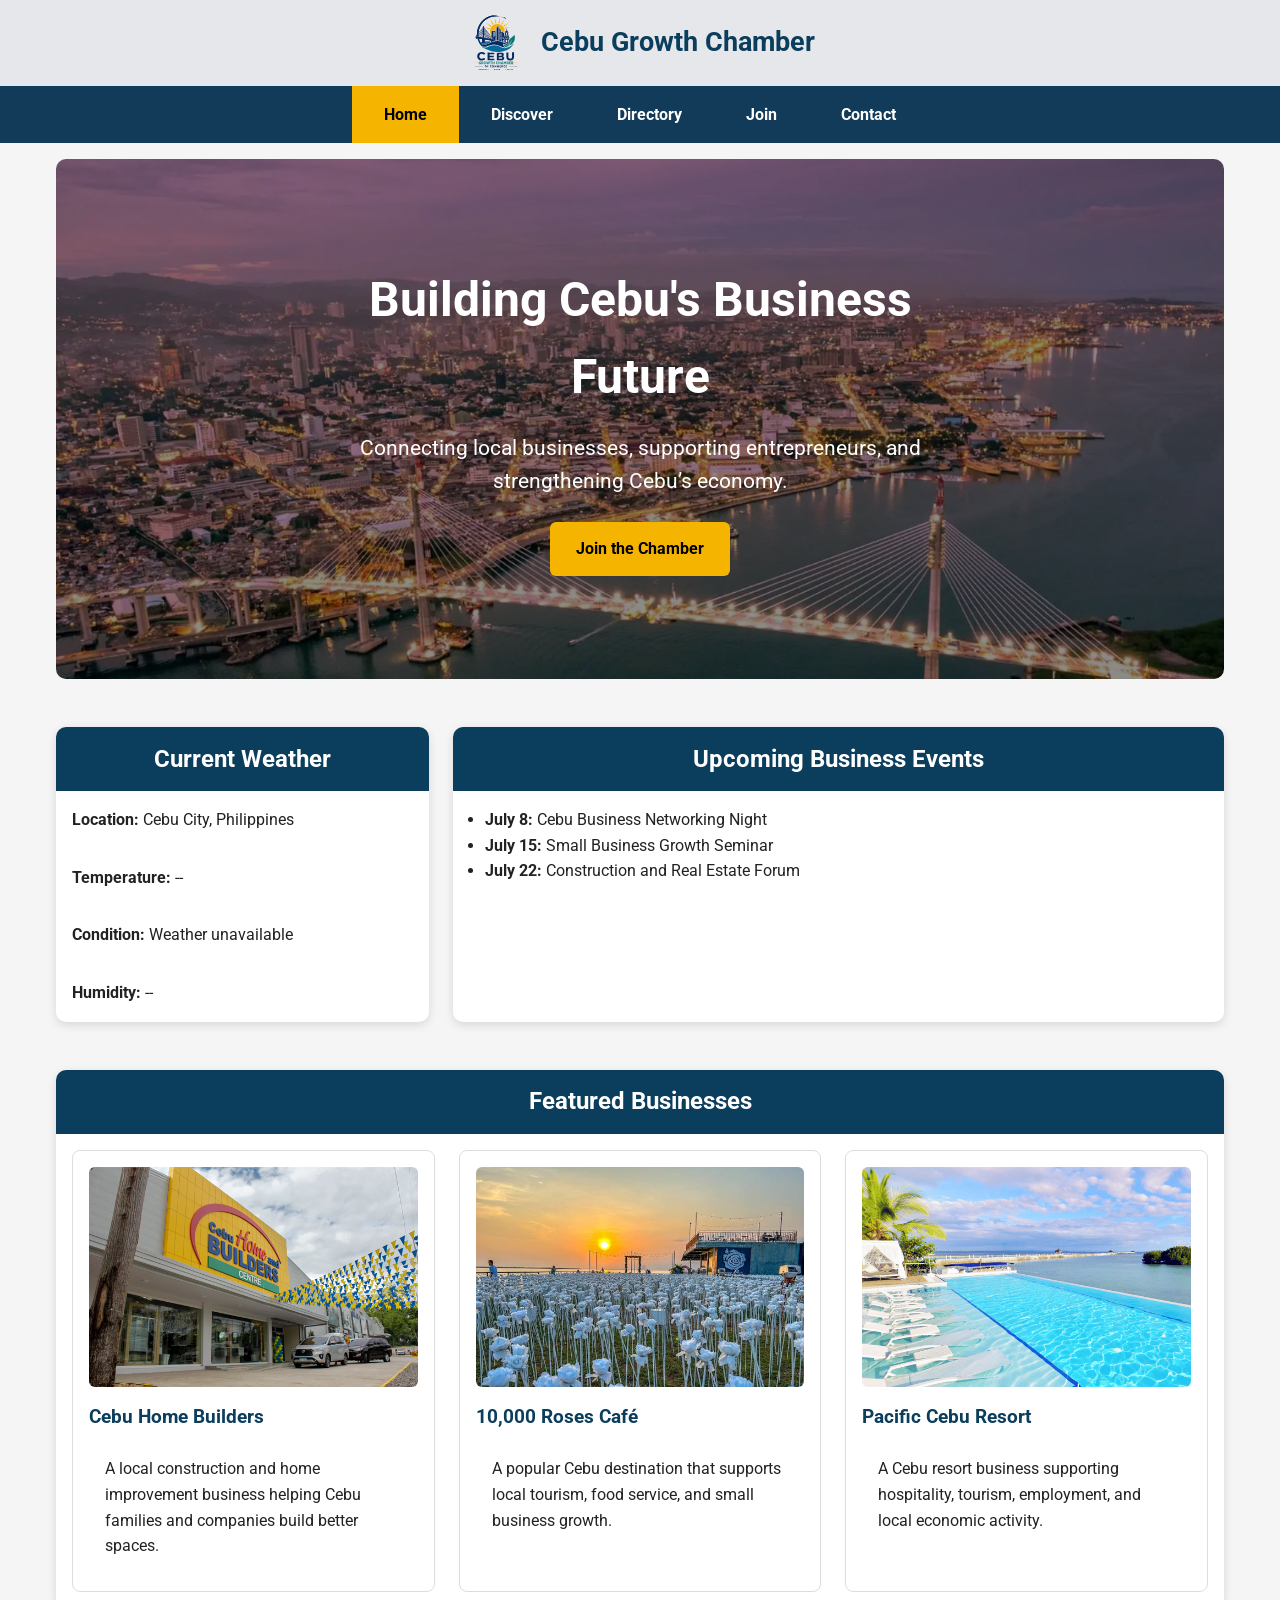
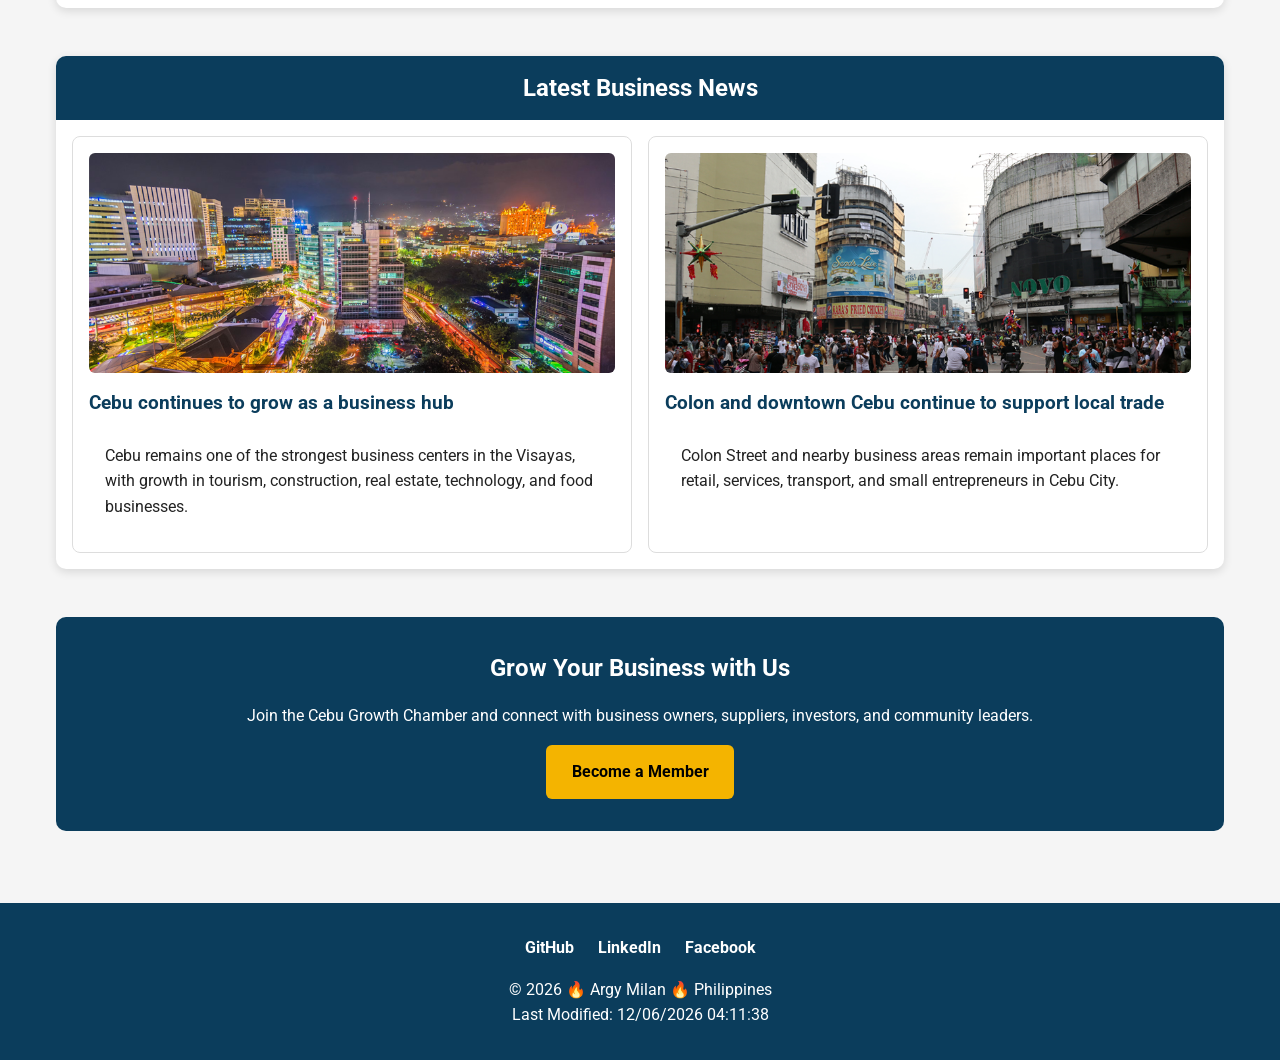
==== index.html @ 987b63bc "home page" ====
<!DOCTYPE html>
<html lang="en">

<head>
    <meta charset="UTF-8">
    <meta name="viewport" content="width=device-width, initial-scale=1.0">
    <meta name="description"
        content="Cebu Growth Chamber of Commerce supports Cebu businesses, tourism, construction, events, and economic growth.">
    <meta name="author" content="Argy Milan">
    <title>Cebu Growth Chamber of Commerce</title>

    <link rel="preconnect" href="https://fonts.googleapis.com">
    <link rel="preconnect" href="https://fonts.gstatic.com" crossorigin>
    <link href="https://fonts.googleapis.com/css2?family=Roboto:wght@400;700&display=swap" rel="stylesheet">

    <link rel="stylesheet" href="styles/small.css">
    <link rel="stylesheet" href="styles/larger.css">

    <script src="scripts/navigation.js" defer></script>
    <script src="scripts/date.js" defer></script>
    <script src="scripts/weather.js" defer></script>
</head>

<body>
    <header>
        <div class="brand">
            <img src="images/logo.svg" alt="Cebu Growth Chamber logo" width="60" height="60">
            <span>Cebu Growth Chamber</span>
        </div>

        <button id="menu" aria-label="Open navigation menu"></button>
    </header>

    <nav id="nav">
        <ul>
            <li><a href="index.html" class="active">Home</a></li>
            <li><a href="discover.html">Discover</a></li>
            <li><a href="directory.html">Directory</a></li>
            <li><a href="join.html">Join</a></li>
            <li><a href="contact.html">Contact</a></li>
        </ul>
    </nav>

    <main>
        <section class="hero">
            <div class="hero-text">
                <h1>Building Cebu's Business Future</h1>
                <p>Connecting local businesses, supporting entrepreneurs, and strengthening Cebu’s economy.</p>
                <a href="join.html" class="button">Join the Chamber</a>
            </div>
        </section>

        <section class="card weather">
            <h2>Current Weather</h2>
            <p><strong>Location:</strong> Cebu City, Philippines</p>
            <p><strong>Temperature:</strong> <span id="temperature">Loading...</span></p>
            <p><strong>Condition:</strong> <span id="condition">Loading...</span></p>
            <p><strong>Humidity:</strong> <span id="humidity">Loading...</span></p>
        </section>

        <section class="card events">
            <h2>Upcoming Business Events</h2>
            <ul>
                <li><strong>July 8:</strong> Cebu Business Networking Night</li>
                <li><strong>July 15:</strong> Small Business Growth Seminar</li>
                <li><strong>July 22:</strong> Construction and Real Estate Forum</li>
            </ul>
        </section>

        <section class="card spotlights">
            <h2>Featured Businesses</h2>

            <div class="spotlight-grid">
                <article>
                    <img src="images/cebu-home-builders.png" alt="Cebu Home Builders construction business" width="600"
                        height="400">
                    <h3>Cebu Home Builders</h3>
                    <p>A local construction and home improvement business helping Cebu families and companies build
                        better spaces.</p>
                </article>

                <article>
                    <img src="images/10000-roses-cafe.png" alt="10000 Roses Cafe in Cebu" width="600" height="400">
                    <h3>10,000 Roses Café</h3>
                    <p>A popular Cebu destination that supports local tourism, food service, and small business growth.
                    </p>
                </article>

                <article>
                    <img src="images/pacific-cebu-resort.png" alt="Pacific Cebu Resort" width="600" height="400">
                    <h3>Pacific Cebu Resort</h3>
                    <p>A Cebu resort business supporting hospitality, tourism, employment, and local economic activity.
                    </p>
                </article>
            </div>
        </section>

        <section class="card news">
            <h2>Latest Business News</h2>

            <div class="news-grid">
                <article>
                    <img src="images/cebu-business-hub.png" alt="Cebu business district and buildings" width="800"
                        height="500">
                    <h3>Cebu continues to grow as a business hub</h3>
                    <p>
                        Cebu remains one of the strongest business centers in the Visayas, with growth in tourism,
                        construction, real estate, technology, and food businesses.
                    </p>
                </article>

                <article>
                    <img src="images/cebu-colon.png" alt="Colon Street Cebu business area" width="800" height="500">
                    <h3>Colon and downtown Cebu continue to support local trade</h3>
                    <p>
                        Colon Street and nearby business areas remain important places for retail, services,
                        transport, and small entrepreneurs in Cebu City.
                    </p>
                </article>
            </div>
        </section>

        <section class="cta">
            <h2>Grow Your Business with Us</h2>
            <p>
                Join the Cebu Growth Chamber and connect with business owners, suppliers, investors,
                and community leaders.
            </p>
            <a href="join.html" class="button">Become a Member</a>
        </section>
    </main>

    <footer>
        <div class="social">
            <a href="https://github.com/" target="_blank" rel="noopener">GitHub</a>
            <a href="https://www.linkedin.com/" target="_blank" rel="noopener">LinkedIn</a>
            <a href="https://www.facebook.com/" target="_blank" rel="noopener">Facebook</a>
        </div>

        <p>&copy; <span id="currentyear"></span> 🔥 Argy Milan 🔥 Philippines</p>
        <p id="lastModified"></p>
    </footer>
</body>

</html>
---- styles/small.css ----
* {
    margin: 0;
    padding: 0;
    box-sizing: border-box;
}

body {
    font-family: "Roboto", sans-serif;
    background: #f5f5f5;
    color: #222;
    line-height: 1.6;
}

img {
    max-width: 100%;
    display: block;
}

a {
    text-decoration: none;
}

header {
    position: relative;
    background: #e5e7eb;
    color: #0b3d5c;
    display: flex;
    justify-content: center;
    align-items: center;
    padding: .8rem 1rem;
}

.brand {
    display: flex;
    align-items: center;
    justify-content: center;
    gap: 1rem;
}

.brand img {
    width: 60px;
    height: 60px;
}

.brand span {
    font-size: 1.7rem;
    font-weight: bold;
    text-align: center;
}

#menu {
    position: absolute;
    right: 1rem;
    top: 50%;
    transform: translateY(-50%);
    font-size: 2rem;
    background: none;
    border: none;
    color: #0b3d5c;
    cursor: pointer;
}

#menu::before {
    content: "☰";
}

#menu.open::before {
    content: "✕";
}

nav {
    display: none;
    background: #123b5a;
}

nav.open {
    display: block;
}

nav ul {
    list-style: none;
}

nav li {
    border-top: 1px solid rgba(255, 255, 255, .15);
}

nav a {
    display: block;
    color: white;
    padding: 1rem;
    text-align: center;
    font-weight: bold;
}

nav a:hover,
nav a.active,
.active {
    background: #f4b400;
    color: black;
}

main {
    max-width: 1200px;
    margin: auto;
    padding: 1rem;
}

section {
    margin-bottom: 1.5rem;
}

.hero {
    background:
        linear-gradient(rgba(0, 0, 0, .45), rgba(0, 0, 0, .45)),
        url("../images/cebu-skyline.png");
    background-size: cover;
    background-position: center;
    min-height: 420px;
    display: flex;
    align-items: center;
    justify-content: center;
    border-radius: 10px;
    color: white;
    text-align: center;
}

.hero-text {
    max-width: 650px;
    padding: 1rem;
}

.hero h1 {
    font-size: 2.4rem;
    margin-bottom: 1rem;
}

.hero p {
    font-size: 1.2rem;
    margin-bottom: 1.5rem;
}

.button {
    display: inline-block;
    background: #f4b400;
    color: black;
    padding: .9rem 1.6rem;
    border-radius: 6px;
    font-weight: bold;
    transition: .3s;
}

.button:hover {
    background: #ffcb32;
}

.card {
    background: white;
    border-radius: 10px;
    overflow: hidden;
    box-shadow: 0 3px 10px rgba(0, 0, 0, .12);
}

.card h2 {
    background: #0b3d5c;
    color: white;
    padding: .8rem;
    text-align: center;
}

.card p,
.card ul,
.card article {
    padding: 1rem;
}

.card ul {
    padding-left: 2rem;
}

.spotlight-grid,
.news-grid {
    display: grid;
    gap: 1rem;
    padding: 1rem;
}

.spotlight-grid article,
.news-grid article {
    border: 1px solid #ddd;
    border-radius: 8px;
    padding: 1rem;
    background: white;
}

.spotlight-grid img,
.news-grid img {
    width: 100%;
    height: 220px;
    object-fit: cover;
    border-radius: 6px;
    margin-bottom: 1rem;
}

.spotlight-grid h3,
.news-grid h3 {
    color: #0b3d5c;
    margin-bottom: .5rem;
}

.cta {
    background: #0b3d5c;
    color: white;
    text-align: center;
    padding: 2rem;
    border-radius: 10px;
}

.cta h2 {
    margin-bottom: 1rem;
}

.cta p {
    margin-bottom: 1rem;
}

footer {
    background: #0b3d5c;
    color: white;
    text-align: center;
    padding: 2rem 1rem;
}

.social {
    display: flex;
    justify-content: center;
    gap: 1.5rem;
    margin-bottom: 1rem;
    flex-wrap: wrap;
}

.social a {
    color: white;
    font-weight: bold;
}

.social a:hover {
    color: #f4b400;
}
---- styles/larger.css ----
@media only screen and (min-width: 768px) {

    #menu {
        display: none;
    }

    nav {
        display: block;
        background: #123b5a;
    }

    nav ul {
        display: flex;
        justify-content: center;
        align-items: center;
    }

    nav li {
        border: none;
    }

    nav a {
        padding: 1rem 2rem;
        transition: background .25s ease;
    }

    nav a:hover,
    nav a.active,
    .active {
        background: #f4b400;
        color: #000;
    }

    main {
        display: grid;
        grid-template-columns: repeat(12, 1fr);
        gap: 1.5rem;
    }

    .hero {
        grid-column: 1 / 13;
        min-height: 520px;
    }

    .hero h1 {
        font-size: 3rem;
    }

    .hero p {
        font-size: 1.3rem;
    }

    .weather {
        grid-column: 1 / 5;
    }

    .events {
        grid-column: 5 / 13;
    }

    .spotlights {
        grid-column: 1 / 13;
    }

    .spotlight-grid {
        grid-template-columns: repeat(3, 1fr);
        gap: 1.5rem;
    }

    .spotlight-grid article,
    .news-grid article {
        transition: transform .3s, box-shadow .3s;
    }

    .spotlight-grid article:hover,
    .news-grid article:hover {
        transform: translateY(-5px);
        box-shadow: 0 10px 18px rgba(0, 0, 0, .15);
    }

    .news {
        grid-column: 1 / 13;
    }

    .news-grid {
        grid-template-columns: repeat(2, 1fr);
    }

    .cta {
        grid-column: 1 / 13;
    }

    footer {
        margin-top: 2rem;
    }
}
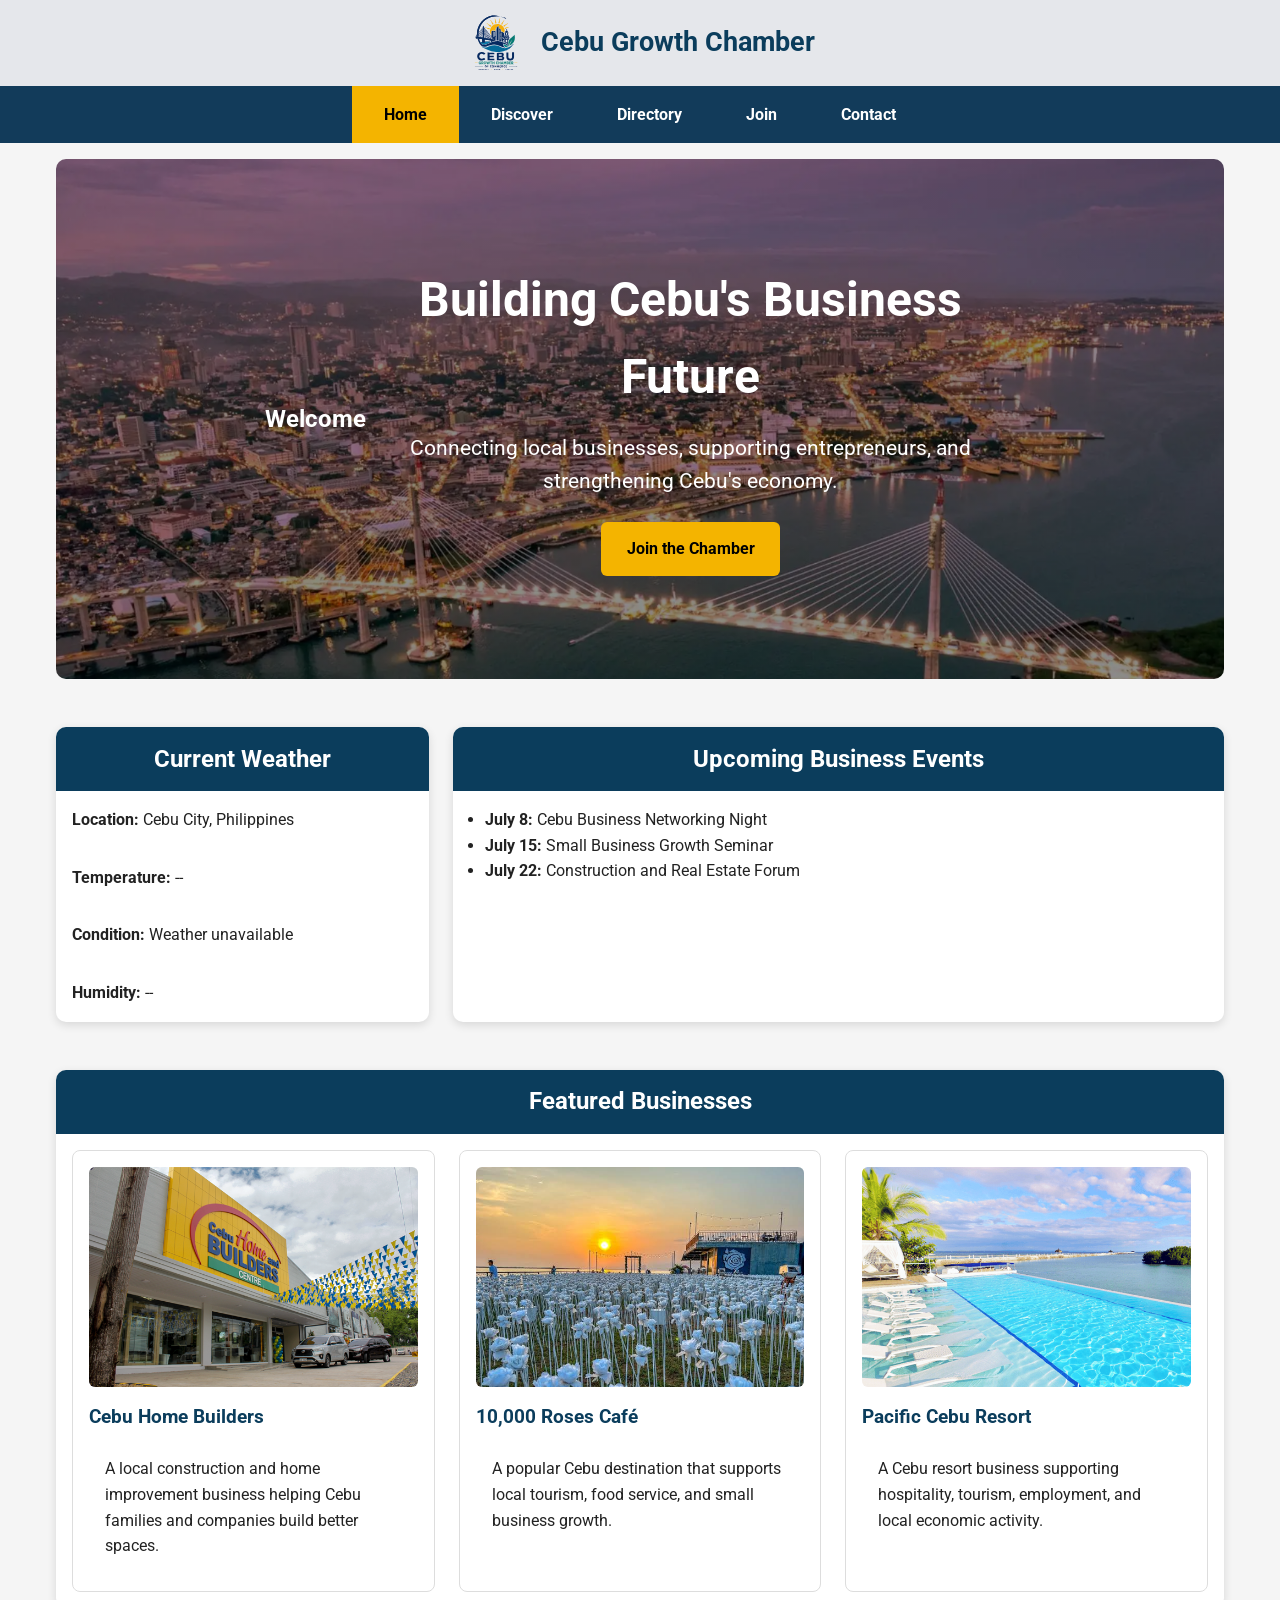
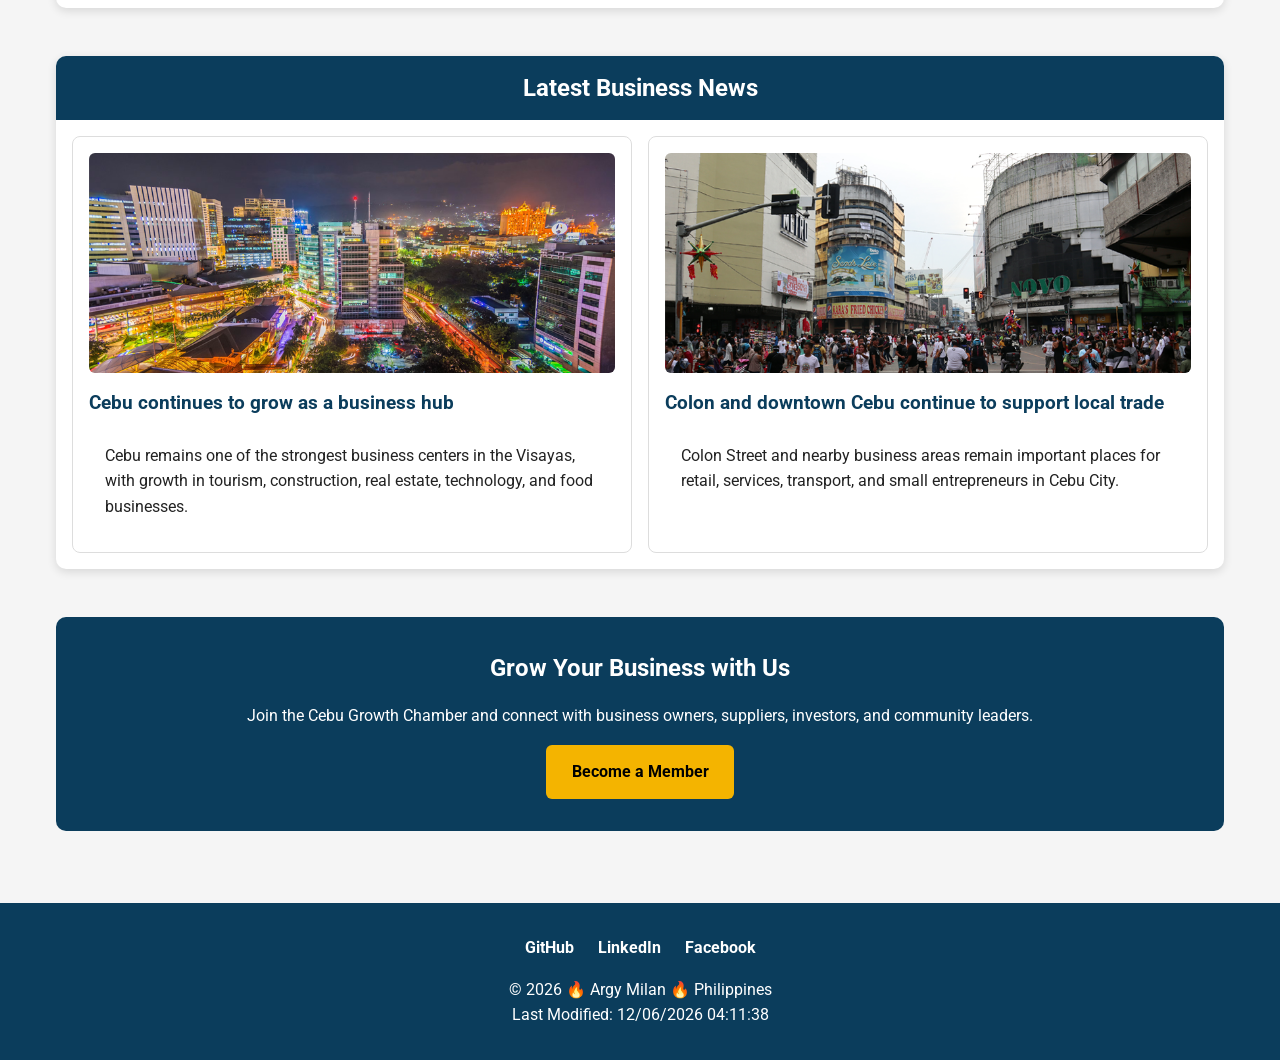
==== commit 9853a3d9: "Updated home page" ====
--- a/index.html
+++ b/index.html
@@ -43,11 +43,22 @@
 
     <main>
         <section class="hero">
+
+            <h2 class="visually-hidden">Welcome</h2>
+
             <div class="hero-text">
                 <h1>Building Cebu's Business Future</h1>
-                <p>Connecting local businesses, supporting entrepreneurs, and strengthening Cebu’s economy.</p>
-                <a href="join.html" class="button">Join the Chamber</a>
+
+                <p>
+                    Connecting local businesses, supporting entrepreneurs,
+                    and strengthening Cebu's economy.
+                </p>
+
+                <a href="join.html" class="button">
+                    Join the Chamber
+                </a>
             </div>
+
         </section>
 
         <section class="card weather">
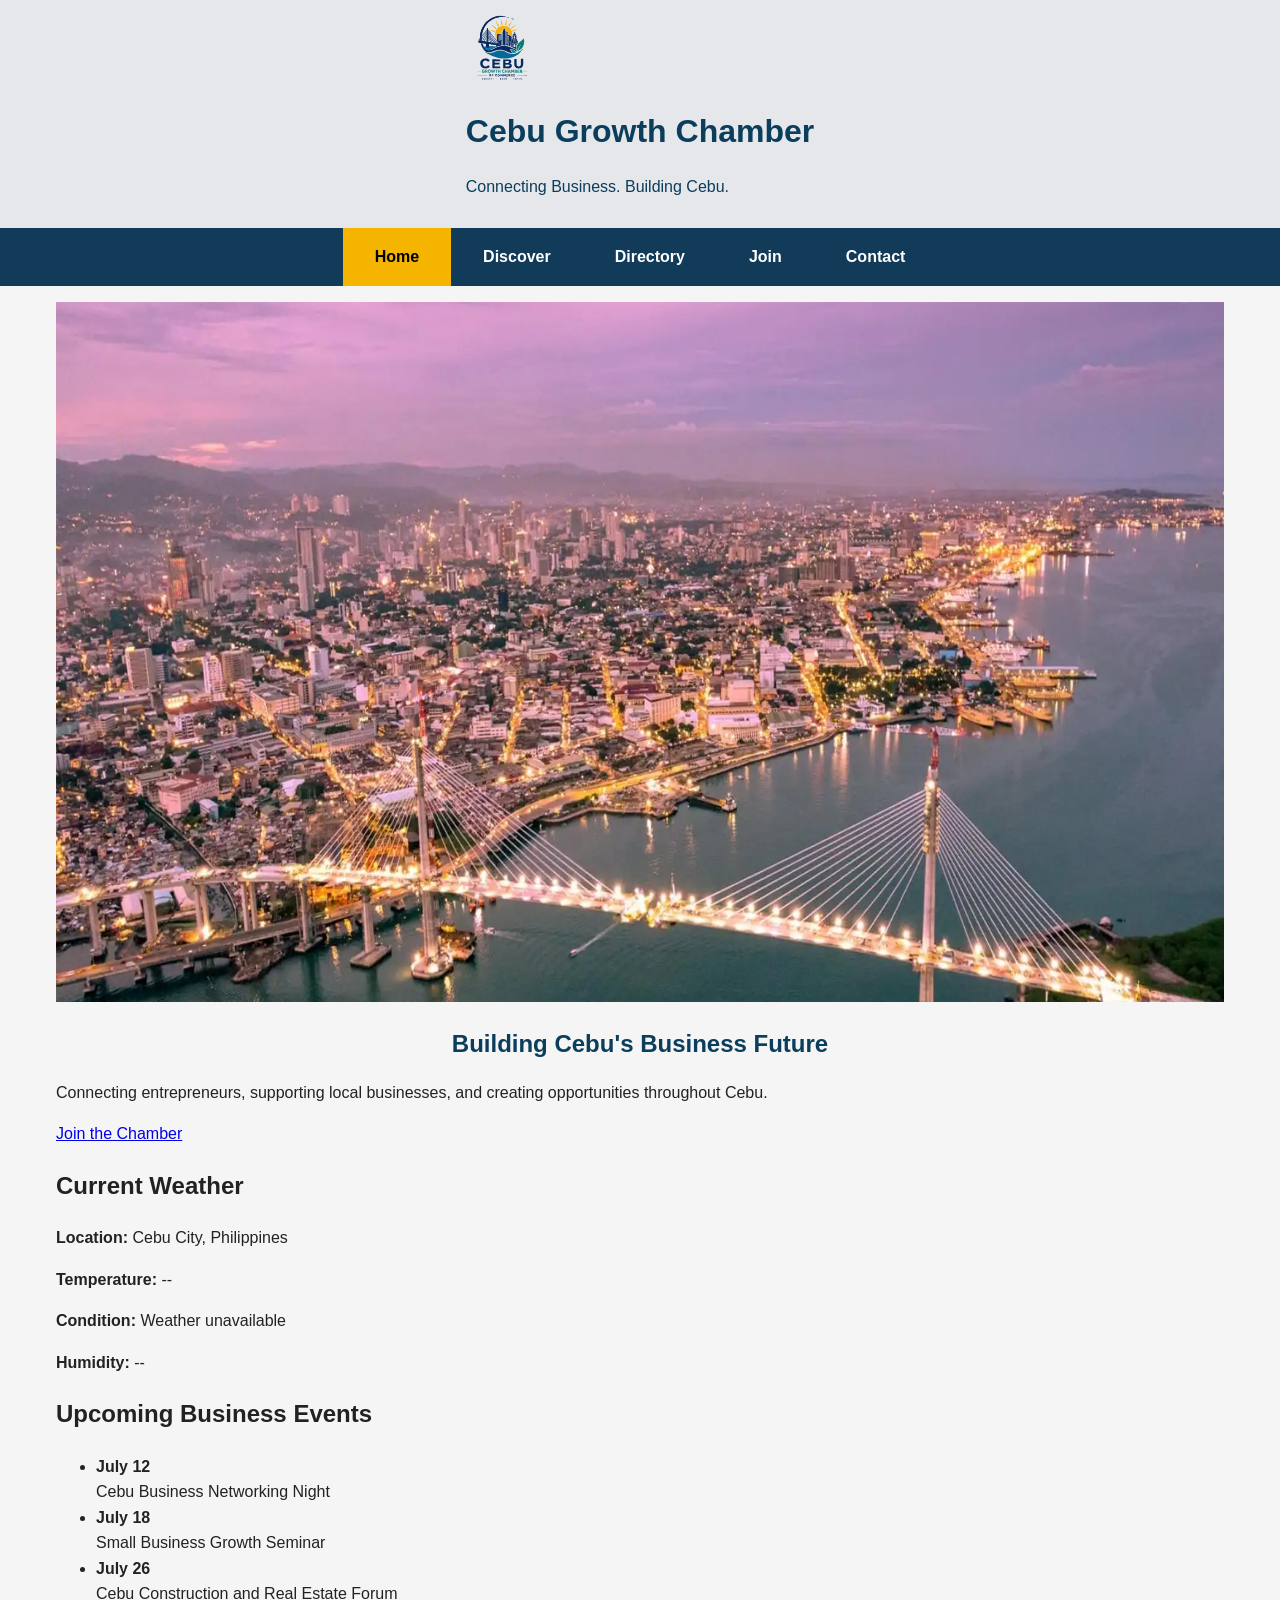
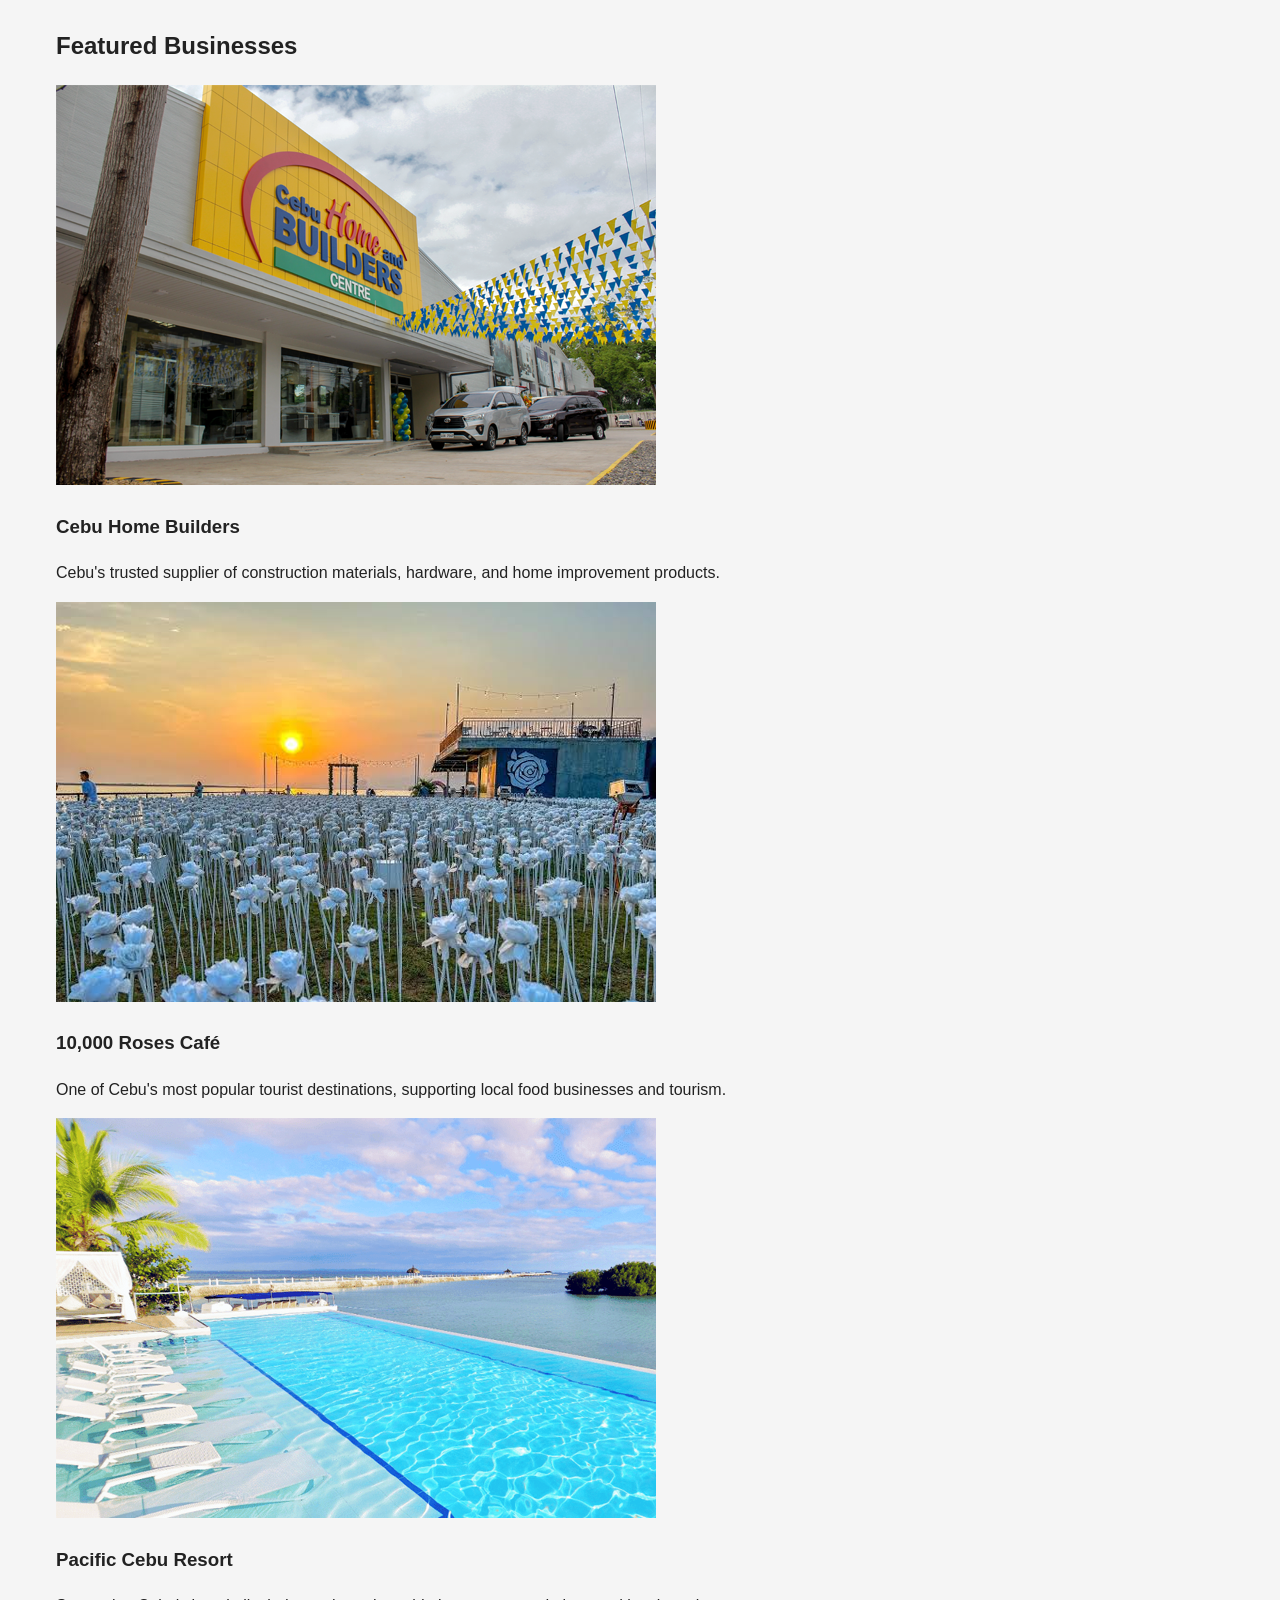
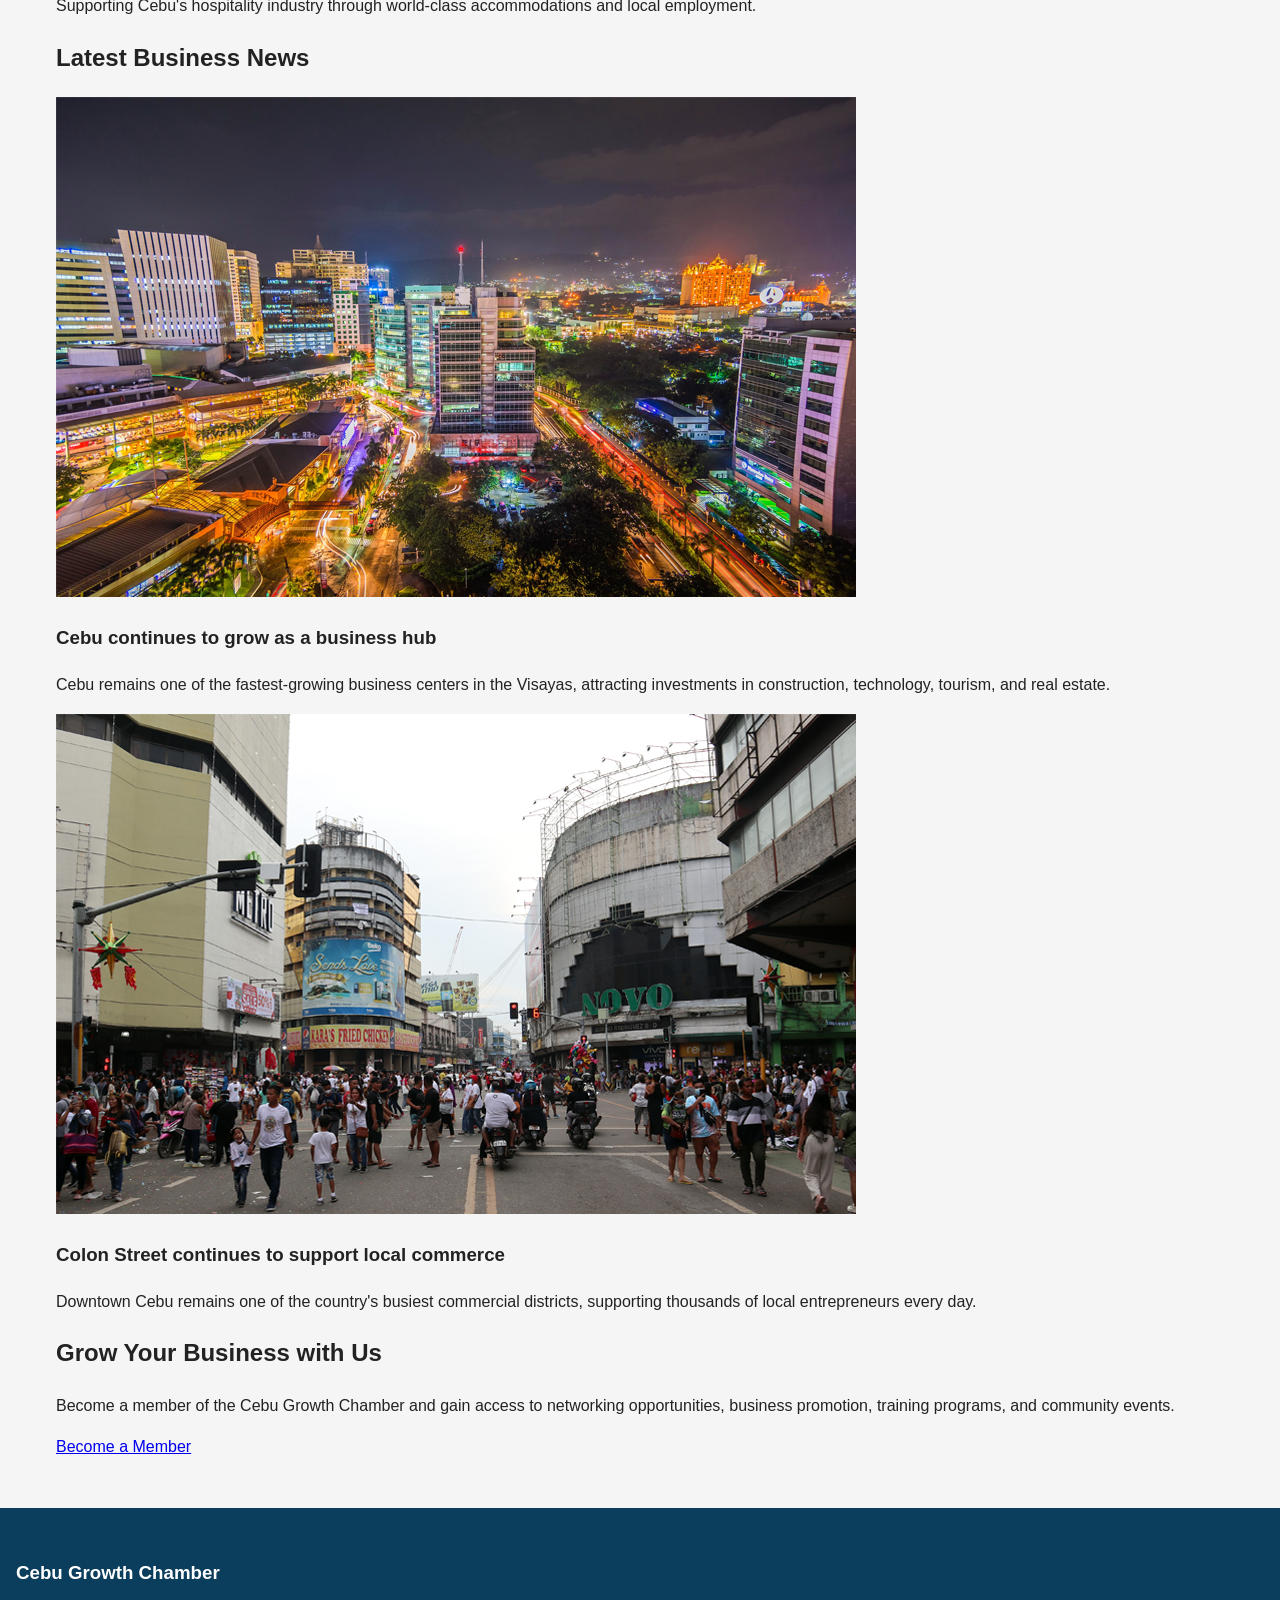
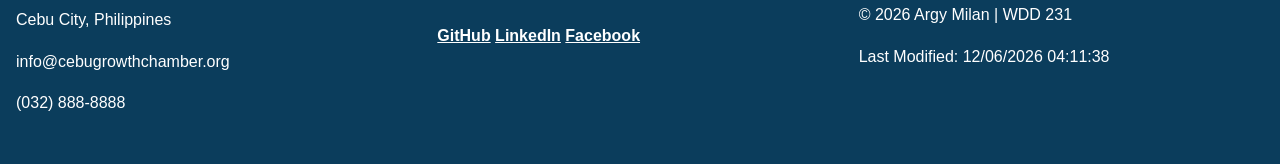
==== commit 5f20792a: "directory" ====
--- a/index.html
+++ b/index.html
@@ -4,153 +4,301 @@
 <head>
     <meta charset="UTF-8">
     <meta name="viewport" content="width=device-width, initial-scale=1.0">
+
+    <title>Cebu Growth Chamber | Home</title>
+
     <meta name="description"
-        content="Cebu Growth Chamber of Commerce supports Cebu businesses, tourism, construction, events, and economic growth.">
+        content="Official website of the Cebu Growth Chamber of Commerce promoting local businesses, tourism, investment, and entrepreneurship in Cebu City.">
+
     <meta name="author" content="Argy Milan">
-    <title>Cebu Growth Chamber of Commerce</title>
-
+
+    <link rel="icon" href="favicon.ico">
+
+    <!-- Facebook Open Graph -->
+    <meta property="og:title" content="Cebu Growth Chamber">
+    <meta property="og:description"
+        content="Connecting Cebu businesses, entrepreneurs, investors, and the local community.">
+    <meta property="og:image" content="https://rgmilan.github.io/wdd231/chamber/images/logo.svg">
+    <meta property="og:url" content="https://rgmilan.github.io/wdd231/chamber/">
+
+    <!-- Google Font -->
     <link rel="preconnect" href="https://fonts.googleapis.com">
     <link rel="preconnect" href="https://fonts.gstatic.com" crossorigin>
-    <link href="https://fonts.googleapis.com/css2?family=Roboto:wght@400;700&display=swap" rel="stylesheet">
-
+
+    <link href="https://fonts.googleapis.com/css2?family=Roboto:wght@300;400;500;700&display=swap" rel="stylesheet">
+
+    <link rel="stylesheet" href="styles/normalize.css">
     <link rel="stylesheet" href="styles/small.css">
     <link rel="stylesheet" href="styles/larger.css">
 
     <script src="scripts/navigation.js" defer></script>
-    <script src="scripts/date.js" defer></script>
     <script src="scripts/weather.js" defer></script>
+    <script src="scripts/dates.js" defer></script>
 </head>
 
 <body>
+
     <header>
-        <div class="brand">
-            <img src="images/logo.svg" alt="Cebu Growth Chamber logo" width="60" height="60">
-            <span>Cebu Growth Chamber</span>
+
+        <div class="logo-area">
+
+            <img src="images/logo.svg" alt="Cebu Growth Chamber Logo" width="70" height="70">
+
+            <div>
+
+                <h1>Cebu Growth Chamber</h1>
+
+                <p>Connecting Business. Building Cebu.</p>
+
+            </div>
+
         </div>
 
-        <button id="menu" aria-label="Open navigation menu"></button>
+        <button id="menu" aria-label="Navigation Menu"></button>
+
     </header>
 
-    <nav id="nav">
+    <nav id="navigation">
+
         <ul>
-            <li><a href="index.html" class="active">Home</a></li>
+
+            <li><a class="active" href="index.html">Home</a></li>
+
             <li><a href="discover.html">Discover</a></li>
+
             <li><a href="directory.html">Directory</a></li>
+
             <li><a href="join.html">Join</a></li>
+
             <li><a href="contact.html">Contact</a></li>
+
         </ul>
+
     </nav>
 
     <main>
+
         <section class="hero">
 
-            <h2 class="visually-hidden">Welcome</h2>
-
-            <div class="hero-text">
+            <img src="images/cebu-skyline.png" alt="Cebu City Skyline" width="1600" height="700">
+
+            <div class="hero-overlay">
+
                 <h1>Building Cebu's Business Future</h1>
 
                 <p>
-                    Connecting local businesses, supporting entrepreneurs,
-                    and strengthening Cebu's economy.
+                    Connecting entrepreneurs, supporting local businesses,
+                    and creating opportunities throughout Cebu.
                 </p>
 
-                <a href="join.html" class="button">
+                <a href="join.html" class="cta-button">
                     Join the Chamber
                 </a>
+
             </div>
 
         </section>
 
-        <section class="card weather">
-            <h2>Current Weather</h2>
-            <p><strong>Location:</strong> Cebu City, Philippines</p>
-            <p><strong>Temperature:</strong> <span id="temperature">Loading...</span></p>
-            <p><strong>Condition:</strong> <span id="condition">Loading...</span></p>
-            <p><strong>Humidity:</strong> <span id="humidity">Loading...</span></p>
-        </section>
-
-        <section class="card events">
-            <h2>Upcoming Business Events</h2>
-            <ul>
-                <li><strong>July 8:</strong> Cebu Business Networking Night</li>
-                <li><strong>July 15:</strong> Small Business Growth Seminar</li>
-                <li><strong>July 22:</strong> Construction and Real Estate Forum</li>
-            </ul>
-        </section>
-
-        <section class="card spotlights">
+        <section class="info-grid">
+
+            <section class="card">
+
+                <h2>Current Weather</h2>
+
+                <p><strong>Location:</strong> Cebu City, Philippines</p>
+
+                <p><strong>Temperature:</strong>
+                    <span id="temperature">Loading...</span>
+                </p>
+
+                <p><strong>Condition:</strong>
+                    <span id="condition">Loading...</span>
+                </p>
+
+                <p><strong>Humidity:</strong>
+                    <span id="humidity">Loading...</span>
+                </p>
+
+            </section>
+
+            <section class="card">
+
+                <h2>Upcoming Business Events</h2>
+
+                <ul>
+
+                    <li>
+                        <strong>July 12</strong><br>
+                        Cebu Business Networking Night
+                    </li>
+
+                    <li>
+                        <strong>July 18</strong><br>
+                        Small Business Growth Seminar
+                    </li>
+
+                    <li>
+                        <strong>July 26</strong><br>
+                        Cebu Construction and Real Estate Forum
+                    </li>
+
+                </ul>
+
+            </section>
+
+        </section>
+
+        <section class="spotlights">
+
             <h2>Featured Businesses</h2>
 
-            <div class="spotlight-grid">
+            <div class="business-grid">
+
+                <article class="business-card">
+
+                    <img src="images/cebu-home-builders.png" alt="Cebu Home Builders">
+
+                    <h3>Cebu Home Builders</h3>
+
+                    <p>
+                        Cebu's trusted supplier of construction materials,
+                        hardware, and home improvement products.
+                    </p>
+
+                </article>
+
+                <article class="business-card">
+
+                    <img src="images/10000-roses-cafe.png" alt="10000 Roses Café">
+
+                    <h3>10,000 Roses Café</h3>
+
+                    <p>
+                        One of Cebu's most popular tourist destinations,
+                        supporting local food businesses and tourism.
+                    </p>
+
+                </article>
+
+                <article class="business-card">
+
+                    <img src="images/pacific-cebu-resort.png" alt="Pacific Cebu Resort">
+
+                    <h3>Pacific Cebu Resort</h3>
+
+                    <p>
+                        Supporting Cebu's hospitality industry through
+                        world-class accommodations and local employment.
+                    </p>
+
+                </article>
+
+            </div>
+
+        </section>
+
+        <section class="news">
+
+            <h2>Latest Business News</h2>
+
+            <div class="news-grid">
+
                 <article>
-                    <img src="images/cebu-home-builders.png" alt="Cebu Home Builders construction business" width="600"
-                        height="400">
-                    <h3>Cebu Home Builders</h3>
-                    <p>A local construction and home improvement business helping Cebu families and companies build
-                        better spaces.</p>
+
+                    <img src="images/cebu-business-hub.png" alt="Cebu Business Hub">
+
+                    <h3>Cebu continues to grow as a business hub</h3>
+
+                    <p>
+
+                        Cebu remains one of the fastest-growing business
+                        centers in the Visayas, attracting investments
+                        in construction, technology, tourism, and real estate.
+
+                    </p>
+
                 </article>
 
                 <article>
-                    <img src="images/10000-roses-cafe.png" alt="10000 Roses Cafe in Cebu" width="600" height="400">
-                    <h3>10,000 Roses Café</h3>
-                    <p>A popular Cebu destination that supports local tourism, food service, and small business growth.
-                    </p>
-                </article>
-
-                <article>
-                    <img src="images/pacific-cebu-resort.png" alt="Pacific Cebu Resort" width="600" height="400">
-                    <h3>Pacific Cebu Resort</h3>
-                    <p>A Cebu resort business supporting hospitality, tourism, employment, and local economic activity.
-                    </p>
-                </article>
+
+                    <img src="images/cebu-colon.png" alt="Colon Street Cebu">
+
+                    <h3>Colon Street continues to support local commerce</h3>
+
+                    <p>
+
+                        Downtown Cebu remains one of the country's busiest
+                        commercial districts, supporting thousands of
+                        local entrepreneurs every day.
+
+                    </p>
+
+                </article>
+
             </div>
-        </section>
-
-        <section class="card news">
-            <h2>Latest Business News</h2>
-
-            <div class="news-grid">
-                <article>
-                    <img src="images/cebu-business-hub.png" alt="Cebu business district and buildings" width="800"
-                        height="500">
-                    <h3>Cebu continues to grow as a business hub</h3>
-                    <p>
-                        Cebu remains one of the strongest business centers in the Visayas, with growth in tourism,
-                        construction, real estate, technology, and food businesses.
-                    </p>
-                </article>
-
-                <article>
-                    <img src="images/cebu-colon.png" alt="Colon Street Cebu business area" width="800" height="500">
-                    <h3>Colon and downtown Cebu continue to support local trade</h3>
-                    <p>
-                        Colon Street and nearby business areas remain important places for retail, services,
-                        transport, and small entrepreneurs in Cebu City.
-                    </p>
-                </article>
-            </div>
-        </section>
-
-        <section class="cta">
+
+        </section>
+
+        <section class="join-banner">
+
             <h2>Grow Your Business with Us</h2>
+
             <p>
-                Join the Cebu Growth Chamber and connect with business owners, suppliers, investors,
-                and community leaders.
+
+                Become a member of the Cebu Growth Chamber and gain access
+                to networking opportunities, business promotion,
+                training programs, and community events.
+
             </p>
-            <a href="join.html" class="button">Become a Member</a>
-        </section>
+
+            <a href="join.html" class="cta-button">
+
+                Become a Member
+
+            </a>
+
+        </section>
+
     </main>
 
     <footer>
-        <div class="social">
-            <a href="https://github.com/" target="_blank" rel="noopener">GitHub</a>
-            <a href="https://www.linkedin.com/" target="_blank" rel="noopener">LinkedIn</a>
-            <a href="https://www.facebook.com/" target="_blank" rel="noopener">Facebook</a>
-        </div>
-
-        <p>&copy; <span id="currentyear"></span> 🔥 Argy Milan 🔥 Philippines</p>
-        <p id="lastModified"></p>
+
+        <section>
+
+            <h3>Cebu Growth Chamber</h3>
+
+            <p>Cebu City, Philippines</p>
+
+            <p>info@cebugrowthchamber.org</p>
+
+            <p>(032) 888-8888</p>
+
+        </section>
+
+        <section class="socials">
+
+            <a href="https://github.com/rgmilan" target="_blank">GitHub</a>
+
+            <a href="https://linkedin.com" target="_blank">LinkedIn</a>
+
+            <a href="https://facebook.com" target="_blank">Facebook</a>
+
+        </section>
+
+        <section>
+
+            <p>
+                &copy;
+                <span id="currentyear"></span>
+                Argy Milan | WDD 231
+            </p>
+
+            <p id="lastModified"></p>
+
+        </section>
+
     </footer>
+
 </body>
 
 </html>
--- a/styles/small.css
+++ b/styles/small.css
@@ -1,25 +1,10 @@
-* {
-    margin: 0;
-    padding: 0;
-    box-sizing: border-box;
-}
-
 body {
-    font-family: "Roboto", sans-serif;
+    font-family: Arial, sans-serif;
     background: #f5f5f5;
     color: #222;
     line-height: 1.6;
 }
 
-img {
-    max-width: 100%;
-    display: block;
-}
-
-a {
-    text-decoration: none;
-}
-
 header {
     position: relative;
     background: #e5e7eb;
@@ -43,7 +28,7 @@
 }
 
 .brand span {
-    font-size: 1.7rem;
+    font-size: 1.6rem;
     font-weight: bold;
     text-align: center;
 }
@@ -79,6 +64,8 @@
 
 nav ul {
     list-style: none;
+    padding: 0;
+    margin: 0;
 }
 
 nav li {
@@ -91,11 +78,11 @@
     padding: 1rem;
     text-align: center;
     font-weight: bold;
+    text-decoration: none;
 }
 
 nav a:hover,
-nav a.active,
-.active {
+nav a.active {
     background: #f4b400;
     color: black;
 }
@@ -106,122 +93,90 @@
     padding: 1rem;
 }
 
-section {
-    margin-bottom: 1.5rem;
-}
-
-.hero {
-    background:
-        linear-gradient(rgba(0, 0, 0, .45), rgba(0, 0, 0, .45)),
-        url("../images/cebu-skyline.png");
-    background-size: cover;
-    background-position: center;
-    min-height: 420px;
-    display: flex;
-    align-items: center;
-    justify-content: center;
-    border-radius: 10px;
-    color: white;
-    text-align: center;
-}
-
-.hero-text {
-    max-width: 650px;
-    padding: 1rem;
-}
-
-.hero h1 {
-    font-size: 2.4rem;
-    margin-bottom: 1rem;
-}
-
-.hero p {
-    font-size: 1.2rem;
-    margin-bottom: 1.5rem;
-}
-
-.button {
-    display: inline-block;
+h1 {
+    text-align: center;
+    color: #0b3d5c;
+    margin: 1rem 0;
+}
+
+.view-buttons {
+    display: flex;
+    justify-content: center;
+    gap: 1rem;
+    margin: 1rem 0;
+}
+
+.view-buttons button {
+    border: none;
+    background: #0b3d5c;
+    color: white;
+    padding: .8rem 1.2rem;
+    border-radius: 6px;
+    font-weight: bold;
+    cursor: pointer;
+}
+
+.view-buttons button:hover,
+.view-buttons .active-view {
     background: #f4b400;
     color: black;
-    padding: .9rem 1.6rem;
-    border-radius: 6px;
-    font-weight: bold;
-    transition: .3s;
-}
-
-.button:hover {
-    background: #ffcb32;
-}
-
-.card {
+}
+
+.visually-hidden {
+    position: absolute;
+    left: -9999px;
+}
+
+#members.grid {
+    display: grid;
+    grid-template-columns: 1fr;
+    gap: 1rem;
+}
+
+.member-card {
     background: white;
     border-radius: 10px;
-    overflow: hidden;
+    padding: 1rem;
     box-shadow: 0 3px 10px rgba(0, 0, 0, .12);
-}
-
-.card h2 {
-    background: #0b3d5c;
-    color: white;
-    padding: .8rem;
-    text-align: center;
-}
-
-.card p,
-.card ul,
-.card article {
-    padding: 1rem;
-}
-
-.card ul {
-    padding-left: 2rem;
-}
-
-.spotlight-grid,
-.news-grid {
-    display: grid;
-    gap: 1rem;
-    padding: 1rem;
-}
-
-.spotlight-grid article,
-.news-grid article {
-    border: 1px solid #ddd;
+    text-align: center;
+}
+
+.member-card img {
+    width: 100%;
+    max-width: 250px;
+    height: 170px;
+    object-fit: cover;
+    margin: 0 auto 1rem;
     border-radius: 8px;
-    padding: 1rem;
-    background: white;
-}
-
-.spotlight-grid img,
-.news-grid img {
-    width: 100%;
-    height: 220px;
-    object-fit: cover;
-    border-radius: 6px;
-    margin-bottom: 1rem;
-}
-
-.spotlight-grid h3,
-.news-grid h3 {
-    color: #0b3d5c;
-    margin-bottom: .5rem;
-}
-
-.cta {
-    background: #0b3d5c;
-    color: white;
-    text-align: center;
-    padding: 2rem;
-    border-radius: 10px;
-}
-
-.cta h2 {
-    margin-bottom: 1rem;
-}
-
-.cta p {
-    margin-bottom: 1rem;
+}
+
+.member-card h2 {
+    color: #0b3d5c;
+    margin: .5rem 0;
+}
+
+.member-card a {
+    color: #0b3d5c;
+    font-weight: bold;
+}
+
+#members.list {
+    display: flex;
+    flex-direction: column;
+    gap: .5rem;
+}
+
+#members.list .member-card {
+    display: block;
+    text-align: left;
+    border-radius: 0;
+    box-shadow: none;
+    border-bottom: 1px solid #ccc;
+}
+
+#members.list .member-card img,
+#members.list .member-card p:last-child {
+    display: none;
 }
 
 footer {
@@ -229,21 +184,18 @@
     color: white;
     text-align: center;
     padding: 2rem 1rem;
-}
-
-.social {
-    display: flex;
-    justify-content: center;
-    gap: 1.5rem;
-    margin-bottom: 1rem;
+    margin-top: 2rem;
+}
+
+footer a {
+    color: white;
+    font-weight: bold;
+}
+
+.footer-social {
+    display: flex;
+    justify-content: center;
+    gap: 1rem;
+    margin: 1rem 0;
     flex-wrap: wrap;
-}
-
-.social a {
-    color: white;
-    font-weight: bold;
-}
-
-.social a:hover {
-    color: #f4b400;
 }
--- a/styles/larger.css
+++ b/styles/larger.css
@@ -1,12 +1,10 @@
 @media only screen and (min-width: 768px) {
-
     #menu {
         display: none;
     }
 
     nav {
         display: block;
-        background: #123b5a;
     }
 
     nav ul {
@@ -21,76 +19,32 @@
 
     nav a {
         padding: 1rem 2rem;
-        transition: background .25s ease;
     }
 
-    nav a:hover,
-    nav a.active,
-    .active {
-        background: #f4b400;
-        color: #000;
+    #members.grid {
+        grid-template-columns: repeat(3, 1fr);
     }
 
-    main {
+    #members.list .member-card {
         display: grid;
-        grid-template-columns: repeat(12, 1fr);
-        gap: 1.5rem;
-    }
-
-    .hero {
-        grid-column: 1 / 13;
-        min-height: 520px;
-    }
-
-    .hero h1 {
-        font-size: 3rem;
-    }
-
-    .hero p {
-        font-size: 1.3rem;
-    }
-
-    .weather {
-        grid-column: 1 / 5;
-    }
-
-    .events {
-        grid-column: 5 / 13;
-    }
-
-    .spotlights {
-        grid-column: 1 / 13;
-    }
-
-    .spotlight-grid {
-        grid-template-columns: repeat(3, 1fr);
-        gap: 1.5rem;
-    }
-
-    .spotlight-grid article,
-    .news-grid article {
-        transition: transform .3s, box-shadow .3s;
-    }
-
-    .spotlight-grid article:hover,
-    .news-grid article:hover {
-        transform: translateY(-5px);
-        box-shadow: 0 10px 18px rgba(0, 0, 0, .15);
-    }
-
-    .news {
-        grid-column: 1 / 13;
-    }
-
-    .news-grid {
-        grid-template-columns: repeat(2, 1fr);
-    }
-
-    .cta {
-        grid-column: 1 / 13;
+        grid-template-columns: 2fr 2fr 1.5fr 1fr;
+        gap: 1rem;
+        align-items: center;
     }
 
     footer {
-        margin-top: 2rem;
+        display: grid;
+        grid-template-columns: repeat(3, 1fr);
+        gap: 1rem;
+        text-align: left;
+        align-items: center;
+    }
+
+    .footer-social {
+        justify-content: center;
+    }
+
+    .footer-dev {
+        text-align: right;
     }
 }
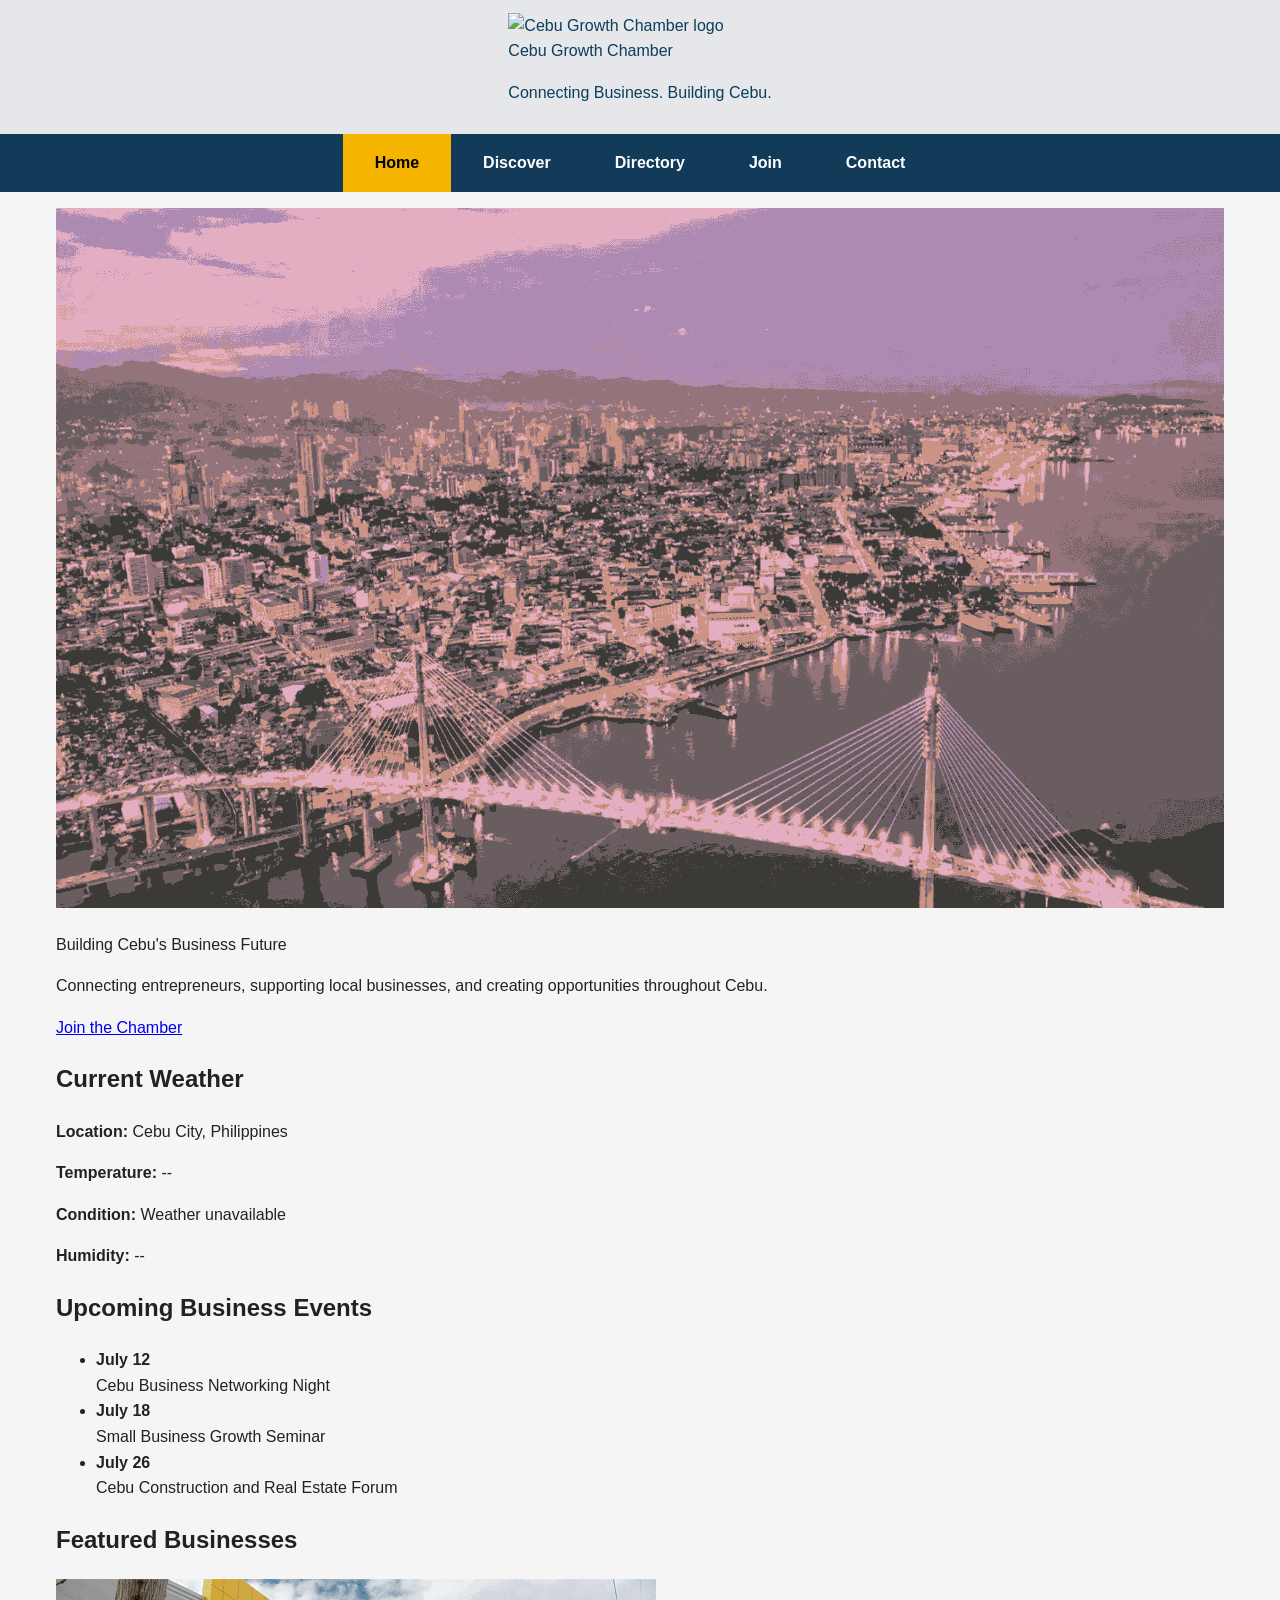
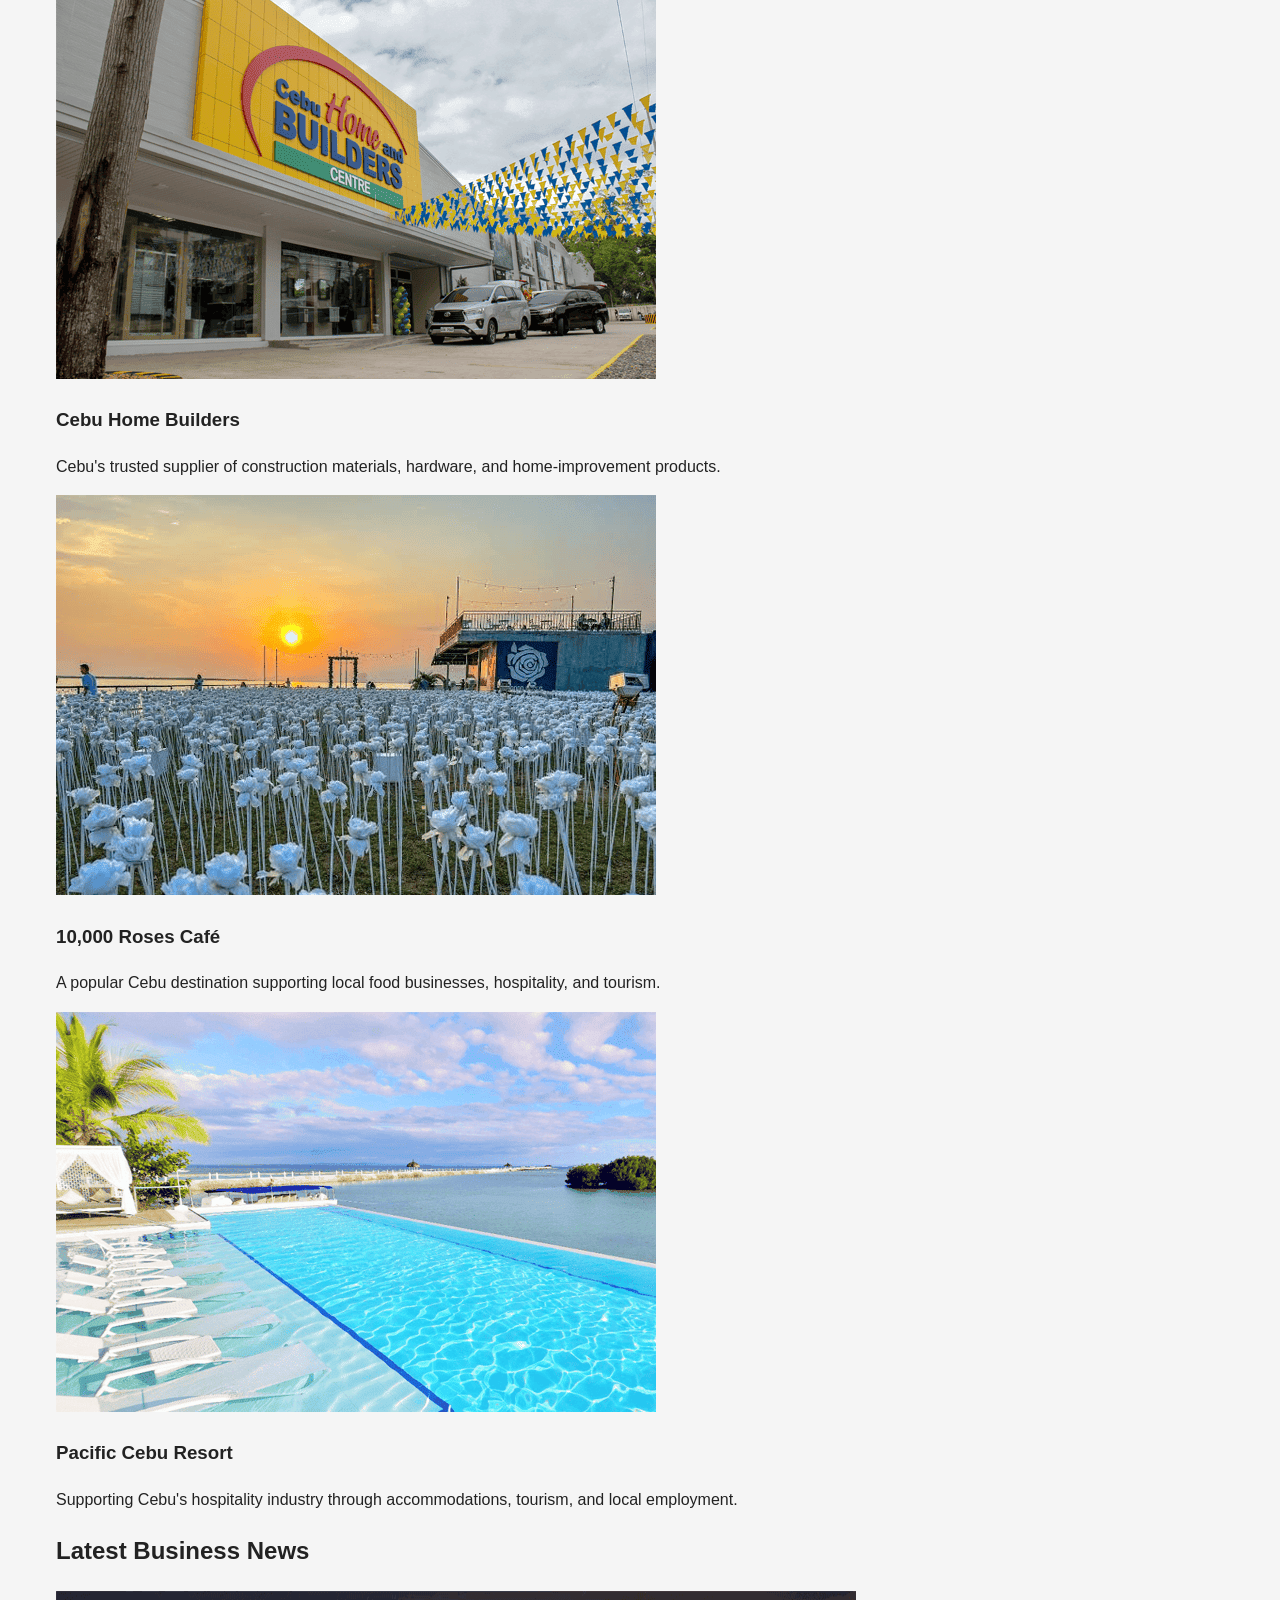
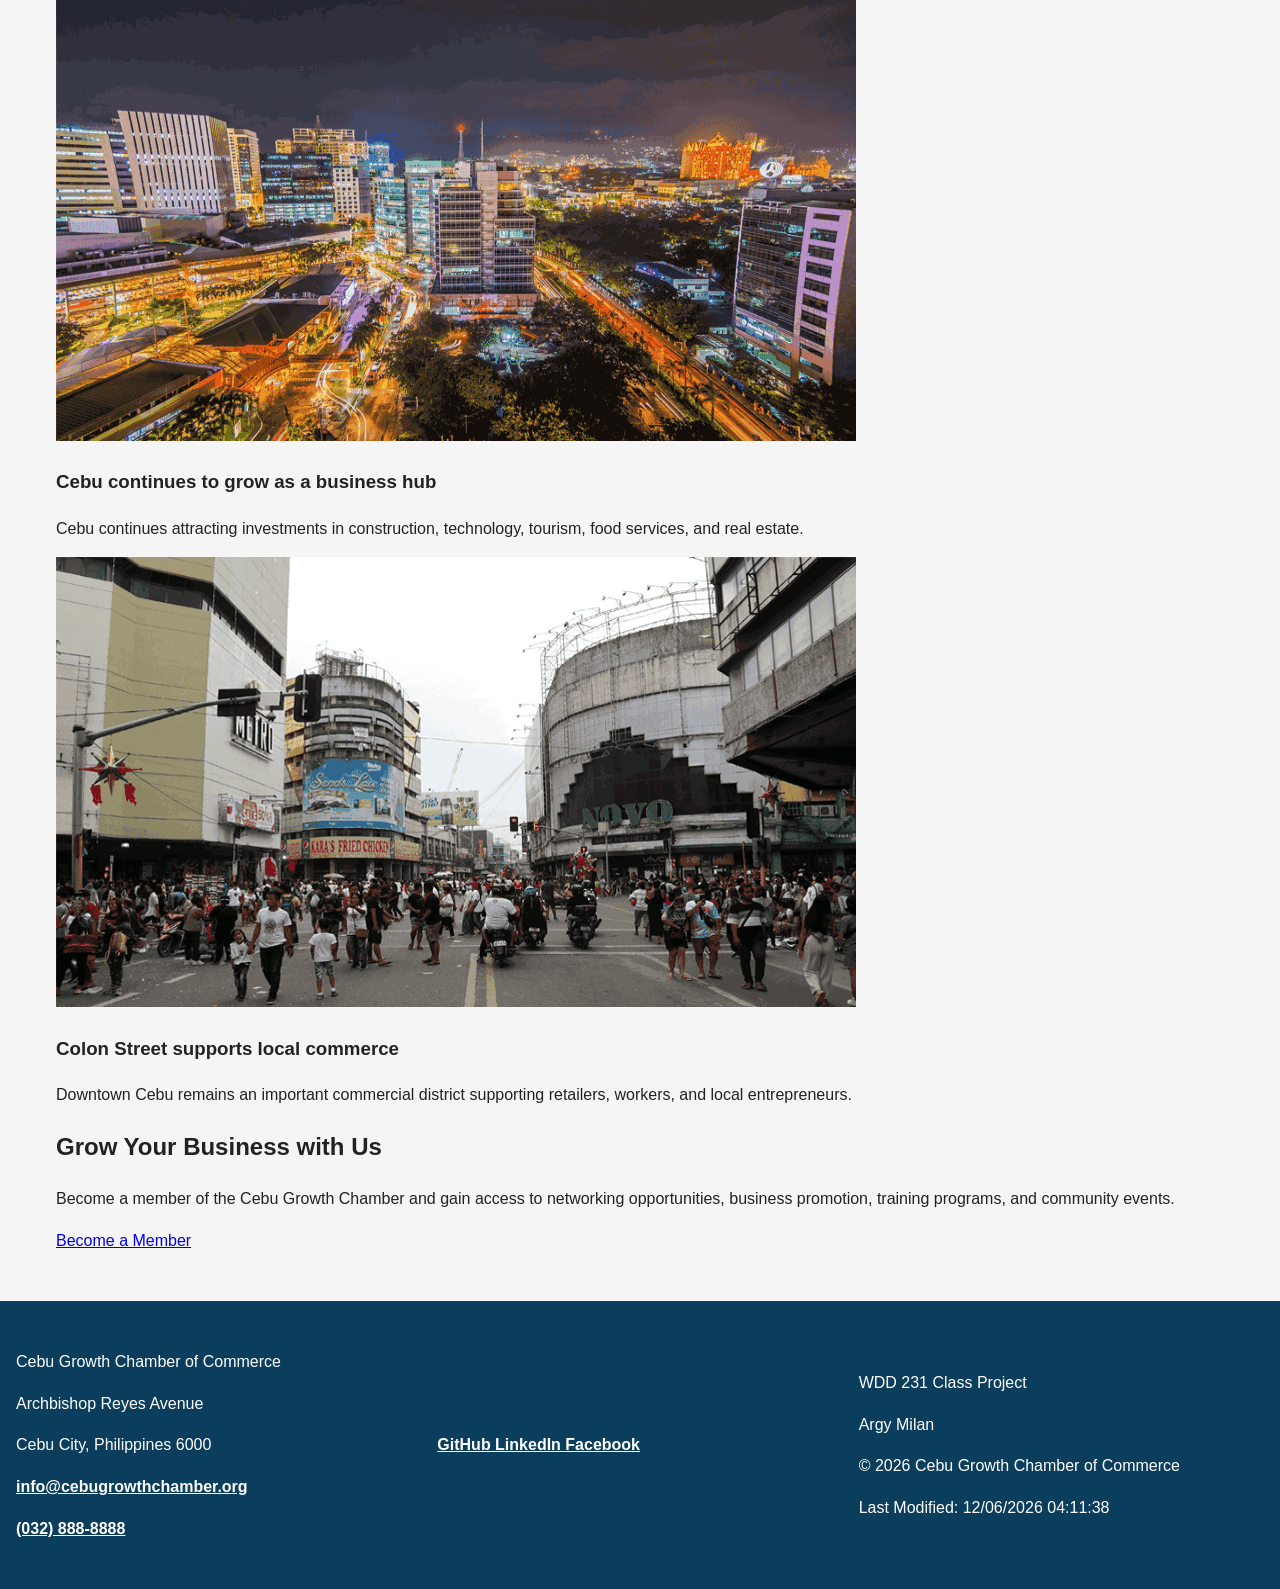
==== commit 698af232: "resize images and updated code" ====
--- a/index.html
+++ b/index.html
@@ -8,24 +8,30 @@
     <title>Cebu Growth Chamber | Home</title>
 
     <meta name="description"
-        content="Official website of the Cebu Growth Chamber of Commerce promoting local businesses, tourism, investment, and entrepreneurship in Cebu City.">
+        content="Cebu Growth Chamber of Commerce connects local businesses, supports entrepreneurs, promotes events, and strengthens Cebu's economy.">
 
     <meta name="author" content="Argy Milan">
 
-    <link rel="icon" href="favicon.ico">
-
-    <!-- Facebook Open Graph -->
-    <meta property="og:title" content="Cebu Growth Chamber">
+    <link rel="icon" href="favicon.ico" type="image/x-icon">
+
+    <!-- Open Graph / Facebook -->
+    <meta property="og:title" content="Cebu Growth Chamber of Commerce">
+
     <meta property="og:description"
-        content="Connecting Cebu businesses, entrepreneurs, investors, and the local community.">
-    <meta property="og:image" content="https://rgmilan.github.io/wdd231/chamber/images/logo.svg">
+        content="Connect with Cebu businesses, discover local events, explore chamber members, and find opportunities for business growth.">
+
+    <meta property="og:image" content="https://rgmilan.github.io/wdd231/chamber/images/cebu-skyline.png">
+
     <meta property="og:url" content="https://rgmilan.github.io/wdd231/chamber/">
 
-    <!-- Google Font -->
+    <meta property="og:type" content="website">
+    <meta property="og:locale" content="en_PH">
+    <meta property="og:site_name" content="Cebu Growth Chamber of Commerce">
+
     <link rel="preconnect" href="https://fonts.googleapis.com">
     <link rel="preconnect" href="https://fonts.gstatic.com" crossorigin>
 
-    <link href="https://fonts.googleapis.com/css2?family=Roboto:wght@300;400;500;700&display=swap" rel="stylesheet">
+    <link href="https://fonts.googleapis.com/css2?family=Roboto:wght@400;700&display=swap" rel="stylesheet">
 
     <link rel="stylesheet" href="styles/normalize.css">
     <link rel="stylesheet" href="styles/small.css">
@@ -37,54 +43,51 @@
 </head>
 
 <body>
-
     <header>
-
         <div class="logo-area">
-
-            <img src="images/logo.svg" alt="Cebu Growth Chamber Logo" width="70" height="70">
+            <img src="images/logo.svg" alt="Cebu Growth Chamber logo" width="70" height="70">
 
             <div>
-
-                <h1>Cebu Growth Chamber</h1>
-
+                <span class="site-name">Cebu Growth Chamber</span>
                 <p>Connecting Business. Building Cebu.</p>
-
             </div>
-
         </div>
 
-        <button id="menu" aria-label="Navigation Menu"></button>
-
+        <button id="menu" type="button" aria-label="Open navigation menu" aria-expanded="false"
+            aria-controls="navigation"></button>
     </header>
 
     <nav id="navigation">
-
         <ul>
-
-            <li><a class="active" href="index.html">Home</a></li>
-
+            <li>
+                <a href="index.html" class="active" aria-current="page">
+                    Home
+                </a>
+            </li>
             <li><a href="discover.html">Discover</a></li>
-
             <li><a href="directory.html">Directory</a></li>
-
             <li><a href="join.html">Join</a></li>
-
             <li><a href="contact.html">Contact</a></li>
-
         </ul>
-
     </nav>
 
     <main>
+        <!-- The page must contain exactly one h1, and it must be in main. -->
+        <h1 class="visually-hidden">
+            Cebu Growth Chamber of Commerce Home
+        </h1>
 
         <section class="hero">
-
-            <img src="images/cebu-skyline.png" alt="Cebu City Skyline" width="1600" height="700">
+            <h2 class="visually-hidden">
+                Building Cebu's Business Future
+            </h2>
+
+            <img src="images/cebu-skyline.png" alt="Cebu City skyline" width="1600" height="700">
 
             <div class="hero-overlay">
-
-                <h1>Building Cebu's Business Future</h1>
+                <p class="hero-heading">
+                    Building Cebu's Business Future
+                </p>
 
                 <p>
                     Connecting entrepreneurs, supporting local businesses,
@@ -94,211 +97,204 @@
                 <a href="join.html" class="cta-button">
                     Join the Chamber
                 </a>
-
             </div>
-
         </section>
 
         <section class="info-grid">
-
-            <section class="card">
-
+            <h2 class="visually-hidden">
+                Cebu Community Information
+            </h2>
+
+            <section class="card weather-card">
                 <h2>Current Weather</h2>
 
-                <p><strong>Location:</strong> Cebu City, Philippines</p>
-
-                <p><strong>Temperature:</strong>
-                    <span id="temperature">Loading...</span>
-                </p>
-
-                <p><strong>Condition:</strong>
-                    <span id="condition">Loading...</span>
-                </p>
-
-                <p><strong>Humidity:</strong>
-                    <span id="humidity">Loading...</span>
-                </p>
-
+                <div class="card-content">
+                    <p>
+                        <strong>Location:</strong>
+                        Cebu City, Philippines
+                    </p>
+
+                    <p>
+                        <strong>Temperature:</strong>
+                        <span id="temperature">Loading...</span>
+                    </p>
+
+                    <p>
+                        <strong>Condition:</strong>
+                        <span id="condition">Loading...</span>
+                    </p>
+
+                    <p>
+                        <strong>Humidity:</strong>
+                        <span id="humidity">Loading...</span>
+                    </p>
+                </div>
             </section>
 
-            <section class="card">
-
+            <section class="card events-card">
                 <h2>Upcoming Business Events</h2>
 
-                <ul>
-
-                    <li>
-                        <strong>July 12</strong><br>
-                        Cebu Business Networking Night
-                    </li>
-
-                    <li>
-                        <strong>July 18</strong><br>
-                        Small Business Growth Seminar
-                    </li>
-
-                    <li>
-                        <strong>July 26</strong><br>
-                        Cebu Construction and Real Estate Forum
-                    </li>
-
-                </ul>
-
+                <div class="card-content">
+                    <ul>
+                        <li>
+                            <strong>July 12</strong><br>
+                            Cebu Business Networking Night
+                        </li>
+
+                        <li>
+                            <strong>July 18</strong><br>
+                            Small Business Growth Seminar
+                        </li>
+
+                        <li>
+                            <strong>July 26</strong><br>
+                            Cebu Construction and Real Estate Forum
+                        </li>
+                    </ul>
+                </div>
             </section>
-
         </section>
 
         <section class="spotlights">
-
             <h2>Featured Businesses</h2>
 
             <div class="business-grid">
-
                 <article class="business-card">
-
-                    <img src="images/cebu-home-builders.png" alt="Cebu Home Builders">
+                    <img src="images/cebu-home-builders.png" alt="Cebu Home Builders storefront" width="600"
+                        height="400" loading="lazy">
 
                     <h3>Cebu Home Builders</h3>
 
                     <p>
                         Cebu's trusted supplier of construction materials,
-                        hardware, and home improvement products.
-                    </p>
-
+                        hardware, and home-improvement products.
+                    </p>
                 </article>
 
                 <article class="business-card">
-
-                    <img src="images/10000-roses-cafe.png" alt="10000 Roses Café">
+                    <img src="images/10000-roses-cafe.png" alt="10,000 Roses Café in Cordova, Cebu" width="600"
+                        height="400" loading="lazy">
 
                     <h3>10,000 Roses Café</h3>
 
                     <p>
-                        One of Cebu's most popular tourist destinations,
-                        supporting local food businesses and tourism.
-                    </p>
-
+                        A popular Cebu destination supporting local food
+                        businesses, hospitality, and tourism.
+                    </p>
                 </article>
 
                 <article class="business-card">
-
-                    <img src="images/pacific-cebu-resort.png" alt="Pacific Cebu Resort">
+                    <img src="images/pacific-cebu-resort.png" alt="Pacific Cebu Resort" width="600" height="400"
+                        loading="lazy">
 
                     <h3>Pacific Cebu Resort</h3>
 
                     <p>
                         Supporting Cebu's hospitality industry through
-                        world-class accommodations and local employment.
-                    </p>
-
-                </article>
-
+                        accommodations, tourism, and local employment.
+                    </p>
+                </article>
             </div>
-
         </section>
 
         <section class="news">
-
             <h2>Latest Business News</h2>
 
             <div class="news-grid">
-
-                <article>
-
-                    <img src="images/cebu-business-hub.png" alt="Cebu Business Hub">
-
-                    <h3>Cebu continues to grow as a business hub</h3>
-
-                    <p>
-
-                        Cebu remains one of the fastest-growing business
-                        centers in the Visayas, attracting investments
-                        in construction, technology, tourism, and real estate.
-
-                    </p>
-
-                </article>
-
-                <article>
-
-                    <img src="images/cebu-colon.png" alt="Colon Street Cebu">
-
-                    <h3>Colon Street continues to support local commerce</h3>
-
-                    <p>
-
-                        Downtown Cebu remains one of the country's busiest
-                        commercial districts, supporting thousands of
-                        local entrepreneurs every day.
-
-                    </p>
-
-                </article>
-
+                <article class="news-card">
+                    <img src="images/cebu-business-hub.png" alt="Modern Cebu business district" width="800" height="450"
+                        loading="lazy">
+
+                    <div class="news-content">
+                        <h3>Cebu continues to grow as a business hub</h3>
+
+                        <p>
+                            Cebu continues attracting investments in construction,
+                            technology, tourism, food services, and real estate.
+                        </p>
+                    </div>
+                </article>
+
+                <article class="news-card">
+                    <img src="images/cebu-colon.png" alt="Businesses along Colon Street in Cebu City" width="800"
+                        height="450" loading="lazy">
+
+                    <div class="news-content">
+                        <h3>Colon Street supports local commerce</h3>
+
+                        <p>
+                            Downtown Cebu remains an important commercial district
+                            supporting retailers, workers, and local entrepreneurs.
+                        </p>
+                    </div>
+                </article>
             </div>
-
         </section>
 
         <section class="join-banner">
-
             <h2>Grow Your Business with Us</h2>
 
             <p>
-
                 Become a member of the Cebu Growth Chamber and gain access
-                to networking opportunities, business promotion,
-                training programs, and community events.
-
+                to networking opportunities, business promotion, training
+                programs, and community events.
             </p>
 
             <a href="join.html" class="cta-button">
-
                 Become a Member
-
             </a>
-
-        </section>
-
+        </section>
     </main>
 
     <footer>
-
-        <section>
-
-            <h3>Cebu Growth Chamber</h3>
-
-            <p>Cebu City, Philippines</p>
-
-            <p>info@cebugrowthchamber.org</p>
-
-            <p>(032) 888-8888</p>
-
-        </section>
-
-        <section class="socials">
-
-            <a href="https://github.com/rgmilan" target="_blank">GitHub</a>
-
-            <a href="https://linkedin.com" target="_blank">LinkedIn</a>
-
-            <a href="https://facebook.com" target="_blank">Facebook</a>
-
-        </section>
-
-        <section>
+        <div class="footer-contact">
+            <p class="footer-heading">
+                Cebu Growth Chamber of Commerce
+            </p>
+
+            <p>Archbishop Reyes Avenue</p>
+            <p>Cebu City, Philippines 6000</p>
+
+            <p>
+                <a href="mailto:info@cebugrowthchamber.org">
+                    info@cebugrowthchamber.org
+                </a>
+            </p>
+
+            <p>
+                <a href="tel:+63328888888">
+                    (032) 888-8888
+                </a>
+            </p>
+        </div>
+
+        <div class="socials" aria-label="Social media links">
+            <a href="https://github.com/rgmilan" target="_blank" rel="noopener">
+                GitHub
+            </a>
+
+            <a href="https://www.linkedin.com/" target="_blank" rel="noopener">
+                LinkedIn
+            </a>
+
+            <a href="https://www.facebook.com/" target="_blank" rel="noopener">
+                Facebook
+            </a>
+        </div>
+
+        <div class="footer-development">
+            <p>WDD 231 Class Project</p>
+            <p>Argy Milan</p>
 
             <p>
                 &copy;
                 <span id="currentyear"></span>
-                Argy Milan | WDD 231
+                Cebu Growth Chamber of Commerce
             </p>
 
             <p id="lastModified"></p>
-
-        </section>
-
+        </div>
     </footer>
-
 </body>
 
 </html>
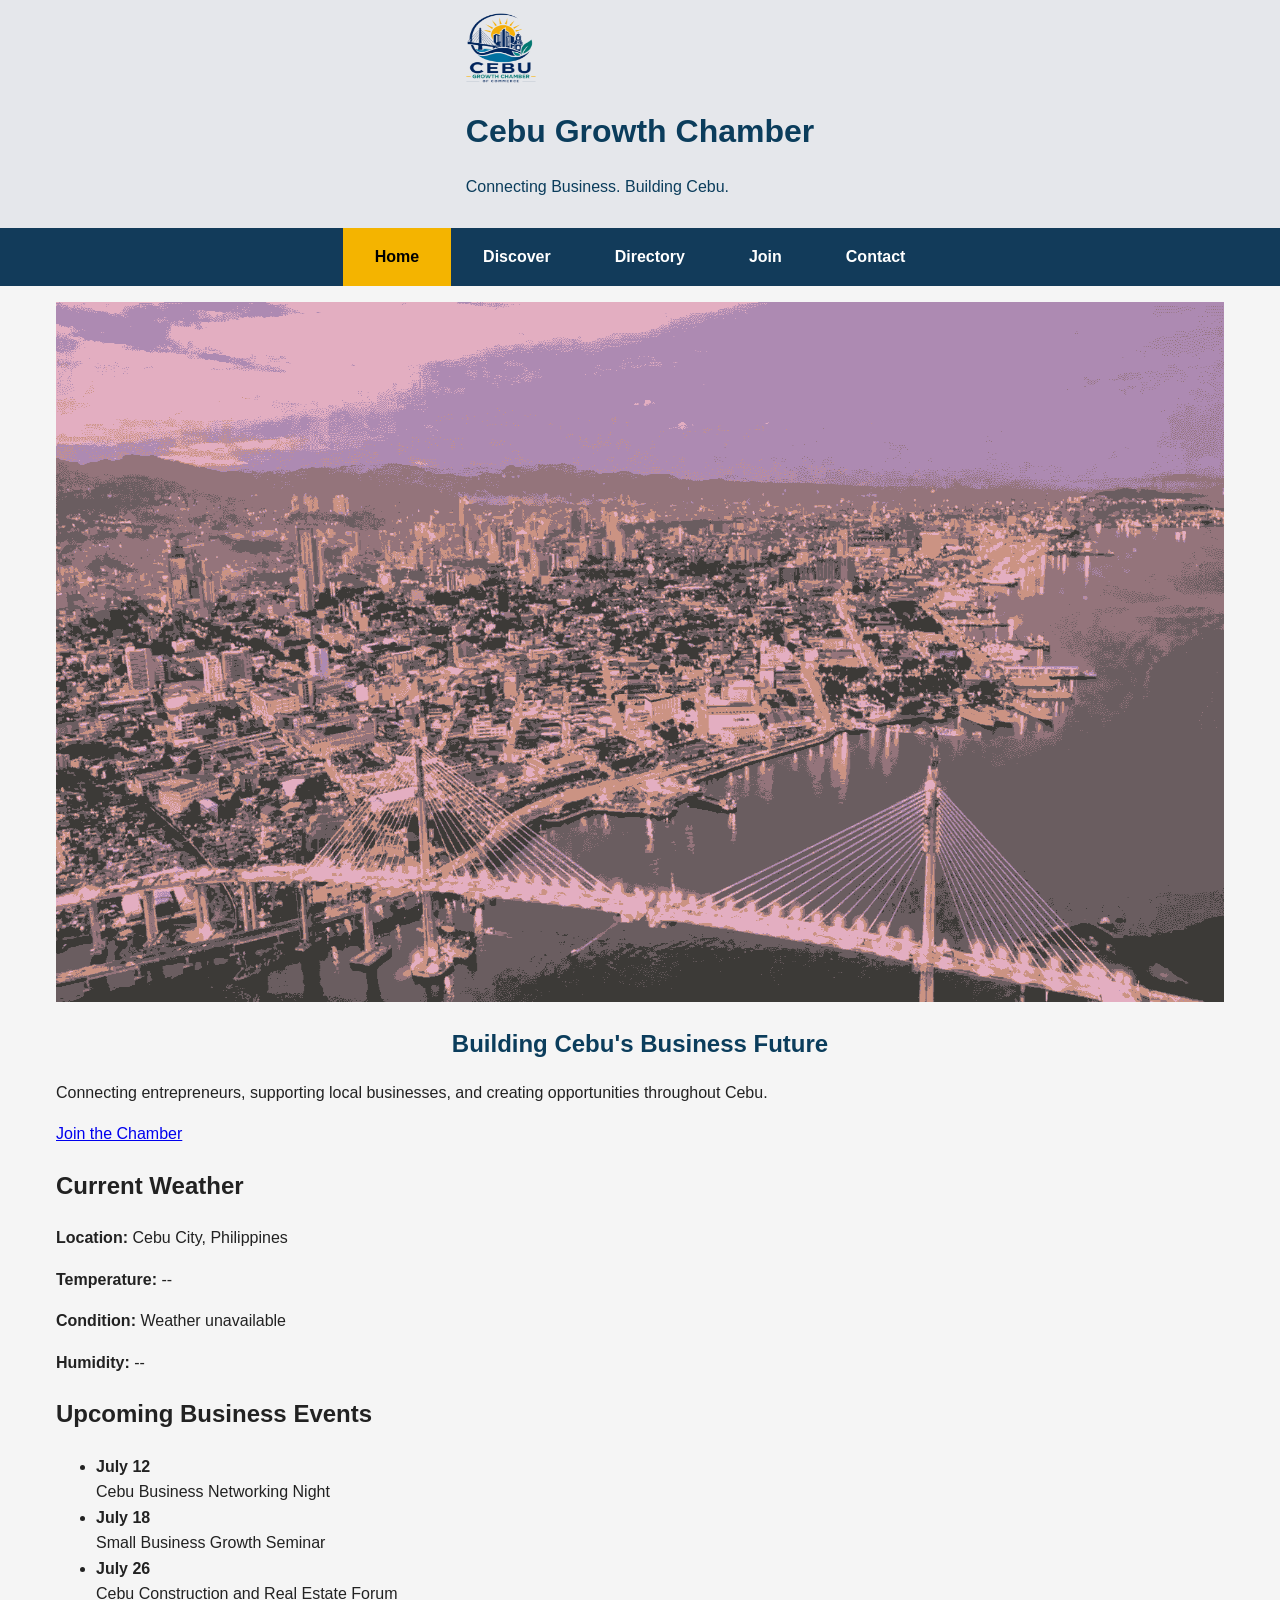
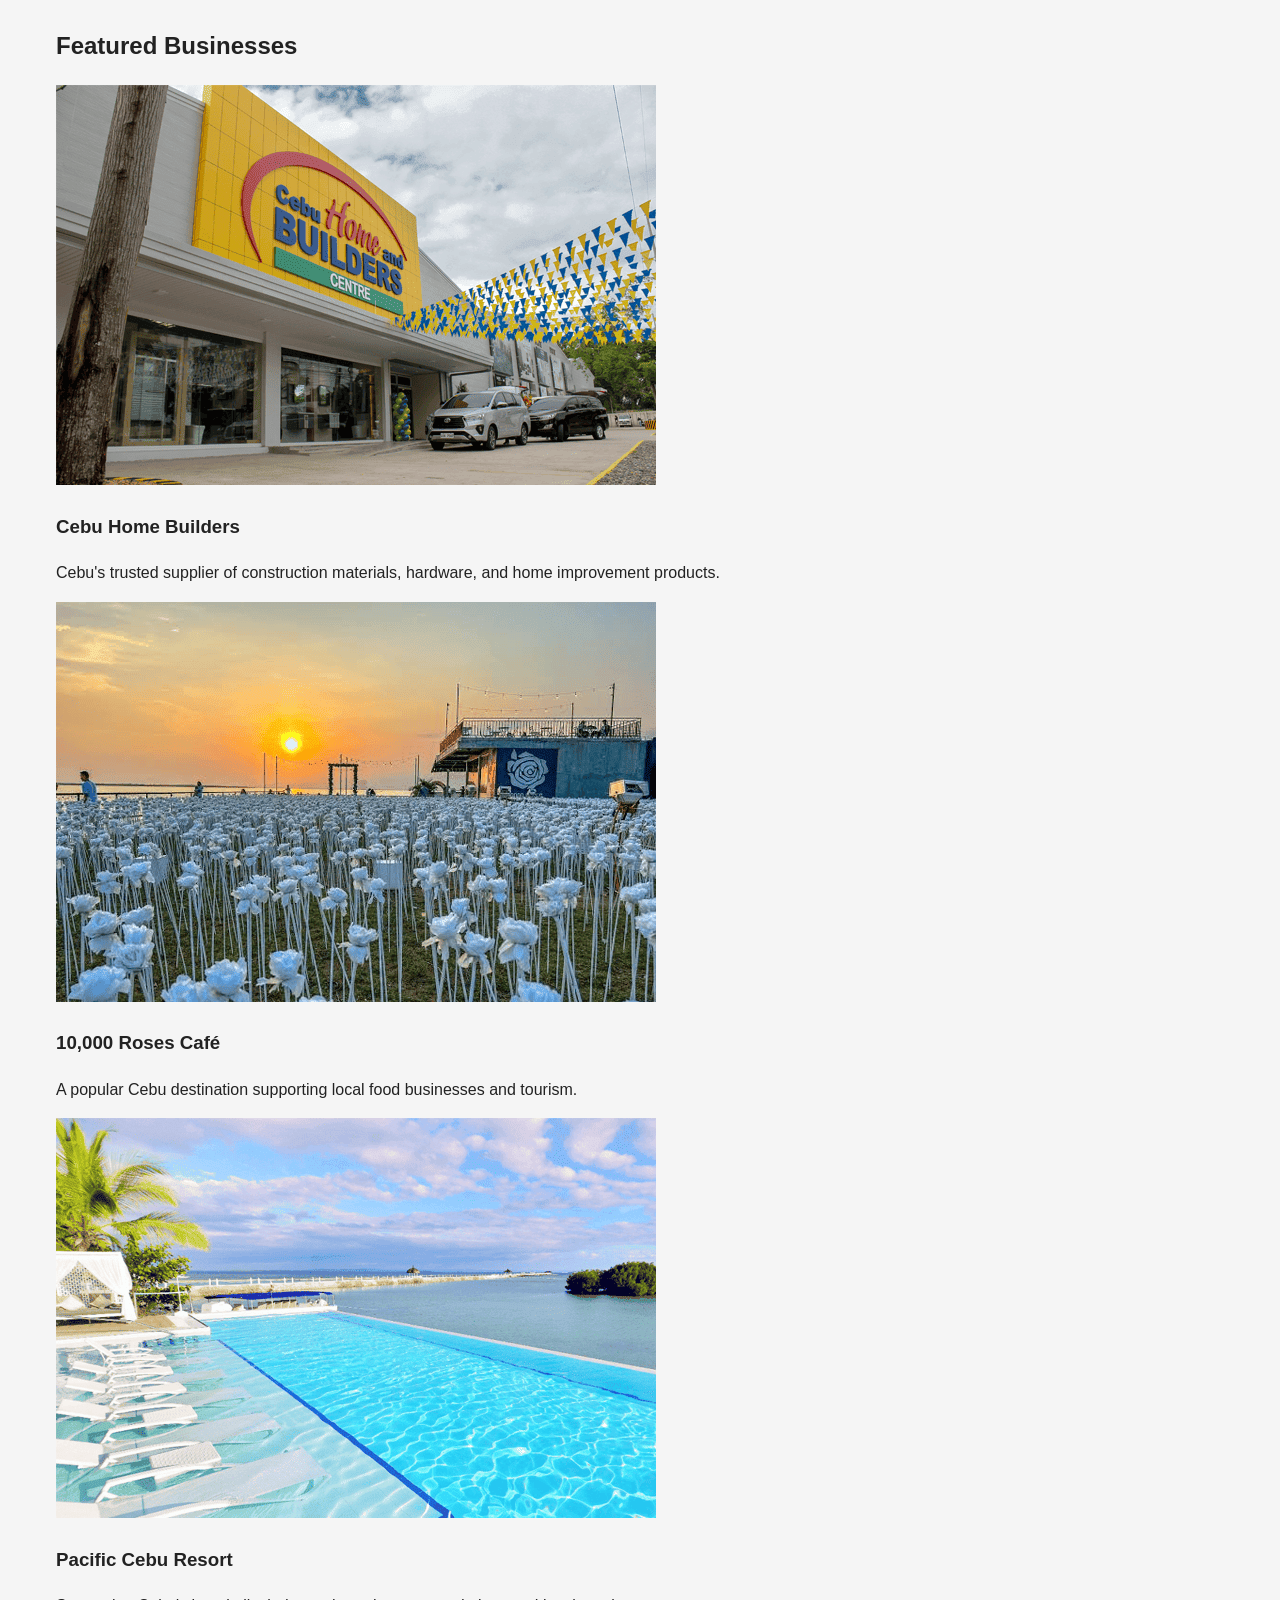
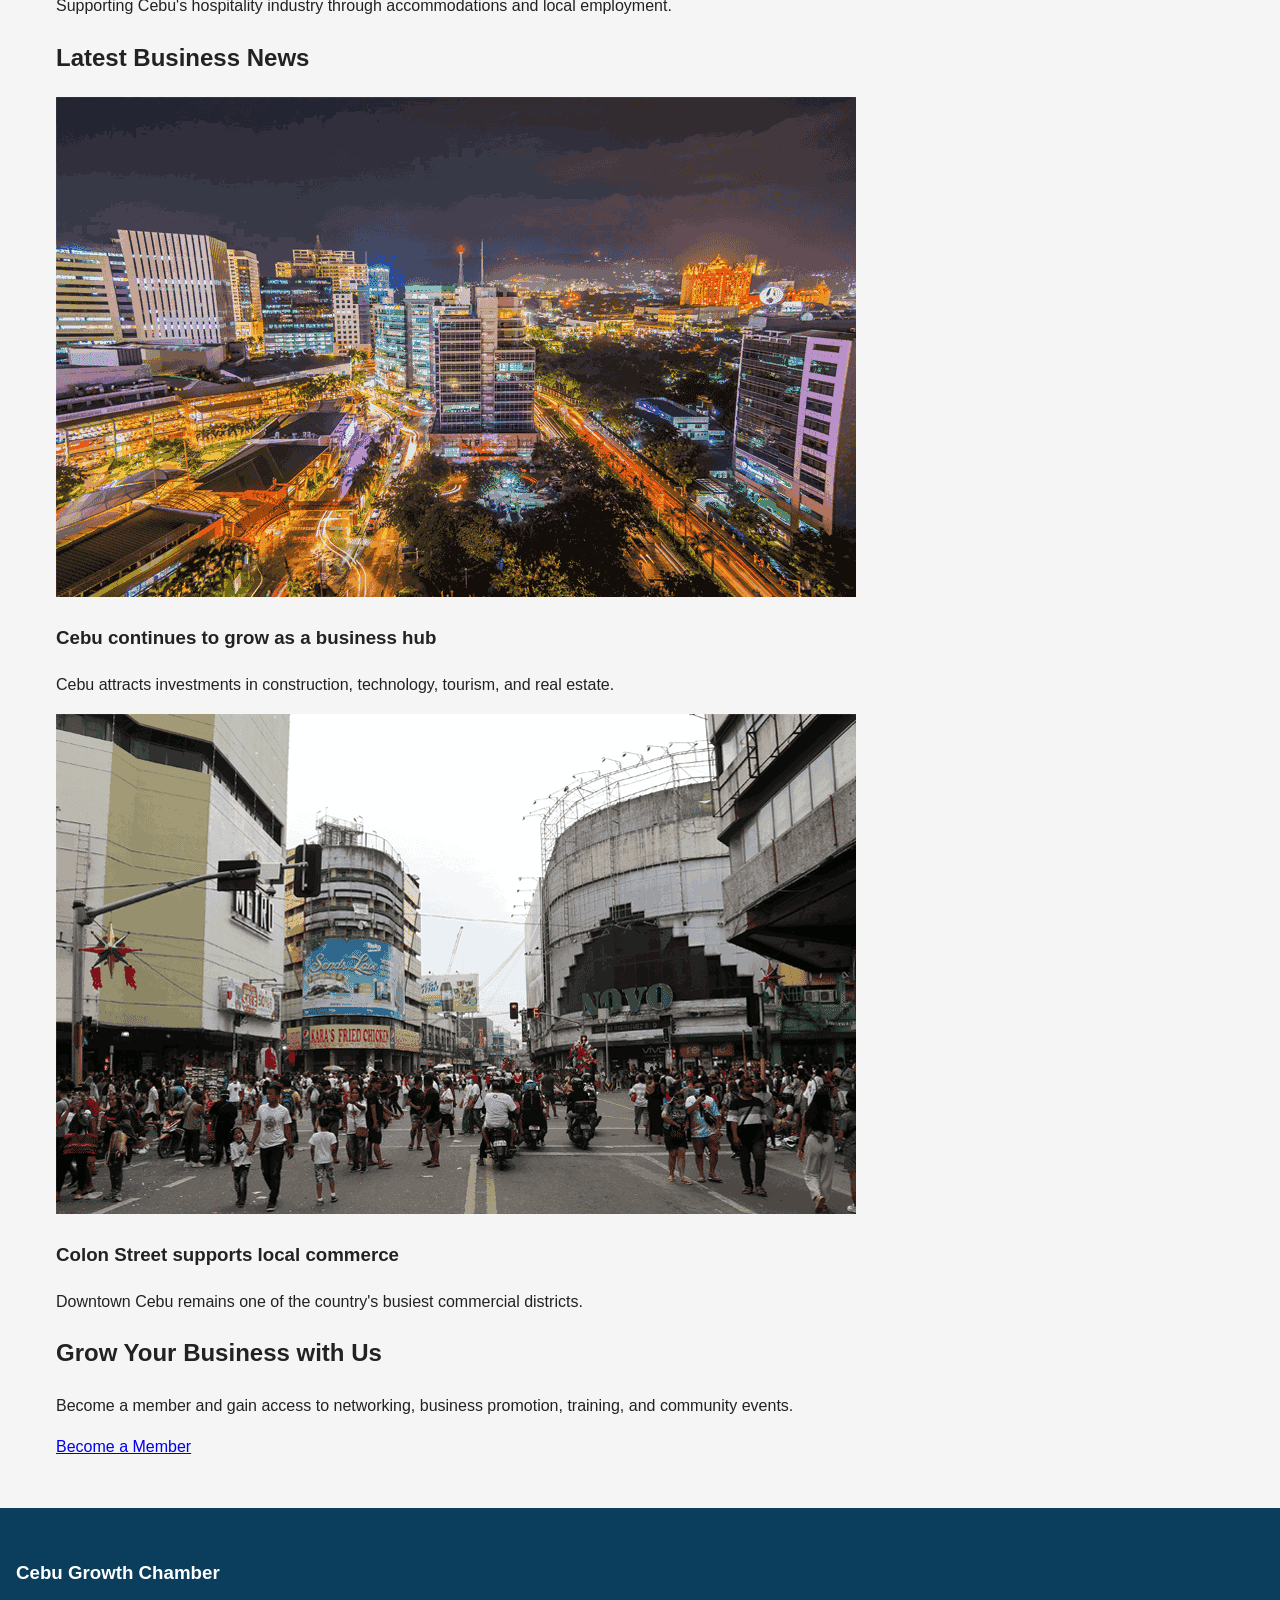
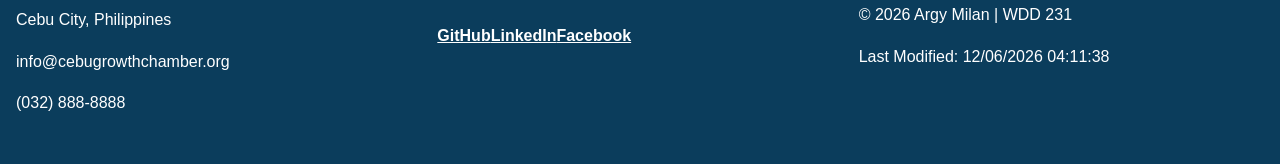
==== commit 97843feb: "Updated images" ====
--- a/index.html
+++ b/index.html
@@ -4,39 +4,22 @@
 <head>
     <meta charset="UTF-8">
     <meta name="viewport" content="width=device-width, initial-scale=1.0">
-
     <title>Cebu Growth Chamber | Home</title>
-
     <meta name="description"
-        content="Cebu Growth Chamber of Commerce connects local businesses, supports entrepreneurs, promotes events, and strengthens Cebu's economy.">
-
+        content="Cebu Growth Chamber of Commerce promotes Cebu businesses, tourism, investment, events, and entrepreneurship.">
     <meta name="author" content="Argy Milan">
-
-    <link rel="icon" href="favicon.ico" type="image/x-icon">
-
-    <!-- Open Graph / Facebook -->
+    <link rel="icon" href="favicon.ico">
     <meta property="og:title" content="Cebu Growth Chamber of Commerce">
-
     <meta property="og:description"
-        content="Connect with Cebu businesses, discover local events, explore chamber members, and find opportunities for business growth.">
-
-    <meta property="og:image" content="https://rgmilan.github.io/wdd231/chamber/images/cebu-skyline.png">
-
+        content="Connecting Cebu businesses, entrepreneurs, investors, and the local community.">
+    <meta property="og:image" content="https://rgmilan.github.io/wdd231/chamber/images/logo.svg">
     <meta property="og:url" content="https://rgmilan.github.io/wdd231/chamber/">
-
-    <meta property="og:type" content="website">
-    <meta property="og:locale" content="en_PH">
-    <meta property="og:site_name" content="Cebu Growth Chamber of Commerce">
-
     <link rel="preconnect" href="https://fonts.googleapis.com">
     <link rel="preconnect" href="https://fonts.gstatic.com" crossorigin>
-
     <link href="https://fonts.googleapis.com/css2?family=Roboto:wght@400;700&display=swap" rel="stylesheet">
-
     <link rel="stylesheet" href="styles/normalize.css">
     <link rel="stylesheet" href="styles/small.css">
     <link rel="stylesheet" href="styles/larger.css">
-
     <script src="scripts/navigation.js" defer></script>
     <script src="scripts/weather.js" defer></script>
     <script src="scripts/dates.js" defer></script>
@@ -45,255 +28,104 @@
 <body>
     <header>
         <div class="logo-area">
-            <img src="images/logo.svg" alt="Cebu Growth Chamber logo" width="70" height="70">
-
+            <img src="images/logo.png" alt="Cebu Growth Chamber logo" width="70" height="70">
             <div>
-                <span class="site-name">Cebu Growth Chamber</span>
+                <h1>Cebu Growth Chamber</h1>
                 <p>Connecting Business. Building Cebu.</p>
             </div>
         </div>
-
-        <button id="menu" type="button" aria-label="Open navigation menu" aria-expanded="false"
-            aria-controls="navigation"></button>
+        <button id="menu" aria-label="Open navigation menu"></button>
     </header>
-
     <nav id="navigation">
         <ul>
-            <li>
-                <a href="index.html" class="active" aria-current="page">
-                    Home
-                </a>
-            </li>
+            <li><a class="active" href="index.html">Home</a></li>
             <li><a href="discover.html">Discover</a></li>
             <li><a href="directory.html">Directory</a></li>
             <li><a href="join.html">Join</a></li>
             <li><a href="contact.html">Contact</a></li>
         </ul>
     </nav>
-
     <main>
-        <!-- The page must contain exactly one h1, and it must be in main. -->
-        <h1 class="visually-hidden">
-            Cebu Growth Chamber of Commerce Home
-        </h1>
-
         <section class="hero">
-            <h2 class="visually-hidden">
-                Building Cebu's Business Future
-            </h2>
-
+            <h2 class="visually-hidden">Welcome to Cebu Growth Chamber</h2>
             <img src="images/cebu-skyline.png" alt="Cebu City skyline" width="1600" height="700">
-
             <div class="hero-overlay">
-                <p class="hero-heading">
-                    Building Cebu's Business Future
+                <h1>Building Cebu's Business Future</h1>
+                <p>Connecting entrepreneurs, supporting local businesses, and creating opportunities throughout Cebu.
                 </p>
-
-                <p>
-                    Connecting entrepreneurs, supporting local businesses,
-                    and creating opportunities throughout Cebu.
-                </p>
-
-                <a href="join.html" class="cta-button">
-                    Join the Chamber
-                </a>
+                <a href="join.html" class="cta-button">Join the Chamber</a>
             </div>
         </section>
-
         <section class="info-grid">
-            <h2 class="visually-hidden">
-                Cebu Community Information
-            </h2>
-
-            <section class="card weather-card">
+            <section class="card">
                 <h2>Current Weather</h2>
-
-                <div class="card-content">
-                    <p>
-                        <strong>Location:</strong>
-                        Cebu City, Philippines
-                    </p>
-
-                    <p>
-                        <strong>Temperature:</strong>
-                        <span id="temperature">Loading...</span>
-                    </p>
-
-                    <p>
-                        <strong>Condition:</strong>
-                        <span id="condition">Loading...</span>
-                    </p>
-
-                    <p>
-                        <strong>Humidity:</strong>
-                        <span id="humidity">Loading...</span>
-                    </p>
-                </div>
+                <p><strong>Location:</strong> Cebu City, Philippines</p>
+                <p><strong>Temperature:</strong> <span id="temperature">Loading...</span></p>
+                <p><strong>Condition:</strong> <span id="condition">Loading...</span></p>
+                <p><strong>Humidity:</strong> <span id="humidity">Loading...</span></p>
             </section>
-
-            <section class="card events-card">
+            <section class="card">
                 <h2>Upcoming Business Events</h2>
-
-                <div class="card-content">
-                    <ul>
-                        <li>
-                            <strong>July 12</strong><br>
-                            Cebu Business Networking Night
-                        </li>
-
-                        <li>
-                            <strong>July 18</strong><br>
-                            Small Business Growth Seminar
-                        </li>
-
-                        <li>
-                            <strong>July 26</strong><br>
-                            Cebu Construction and Real Estate Forum
-                        </li>
-                    </ul>
-                </div>
+                <ul>
+                    <li><strong>July 12</strong><br>Cebu Business Networking Night</li>
+                    <li><strong>July 18</strong><br>Small Business Growth Seminar</li>
+                    <li><strong>July 26</strong><br>Cebu Construction and Real Estate Forum</li>
+                </ul>
             </section>
         </section>
-
         <section class="spotlights">
             <h2>Featured Businesses</h2>
-
             <div class="business-grid">
-                <article class="business-card">
-                    <img src="images/cebu-home-builders.png" alt="Cebu Home Builders storefront" width="600"
-                        height="400" loading="lazy">
-
+                <article class="business-card"><img src="images/cebu-home-builders.png" alt="Cebu Home Builders"
+                        loading="lazy">
                     <h3>Cebu Home Builders</h3>
-
-                    <p>
-                        Cebu's trusted supplier of construction materials,
-                        hardware, and home-improvement products.
-                    </p>
+                    <p>Cebu's trusted supplier of construction materials, hardware, and home improvement products.</p>
                 </article>
-
-                <article class="business-card">
-                    <img src="images/10000-roses-cafe.png" alt="10,000 Roses Café in Cordova, Cebu" width="600"
-                        height="400" loading="lazy">
-
+                <article class="business-card"><img src="images/10000-roses-cafe.png" alt="10000 Roses Café"
+                        loading="lazy">
                     <h3>10,000 Roses Café</h3>
-
-                    <p>
-                        A popular Cebu destination supporting local food
-                        businesses, hospitality, and tourism.
-                    </p>
+                    <p>A popular Cebu destination supporting local food businesses and tourism.</p>
                 </article>
-
-                <article class="business-card">
-                    <img src="images/pacific-cebu-resort.png" alt="Pacific Cebu Resort" width="600" height="400"
+                <article class="business-card"><img src="images/pacific-cebu-resort.png" alt="Pacific Cebu Resort"
                         loading="lazy">
-
                     <h3>Pacific Cebu Resort</h3>
-
-                    <p>
-                        Supporting Cebu's hospitality industry through
-                        accommodations, tourism, and local employment.
-                    </p>
+                    <p>Supporting Cebu's hospitality industry through accommodations and local employment.</p>
                 </article>
             </div>
         </section>
-
         <section class="news">
             <h2>Latest Business News</h2>
-
             <div class="news-grid">
-                <article class="news-card">
-                    <img src="images/cebu-business-hub.png" alt="Modern Cebu business district" width="800" height="450"
-                        loading="lazy">
-
-                    <div class="news-content">
-                        <h3>Cebu continues to grow as a business hub</h3>
-
-                        <p>
-                            Cebu continues attracting investments in construction,
-                            technology, tourism, food services, and real estate.
-                        </p>
-                    </div>
+                <article><img src="images/cebu-business-hub.png" alt="Cebu business hub" loading="lazy">
+                    <h3>Cebu continues to grow as a business hub</h3>
+                    <p>Cebu attracts investments in construction, technology, tourism, and real estate.</p>
                 </article>
-
-                <article class="news-card">
-                    <img src="images/cebu-colon.png" alt="Businesses along Colon Street in Cebu City" width="800"
-                        height="450" loading="lazy">
-
-                    <div class="news-content">
-                        <h3>Colon Street supports local commerce</h3>
-
-                        <p>
-                            Downtown Cebu remains an important commercial district
-                            supporting retailers, workers, and local entrepreneurs.
-                        </p>
-                    </div>
+                <article><img src="images/cebu-colon.png" alt="Colon Street Cebu" loading="lazy">
+                    <h3>Colon Street supports local commerce</h3>
+                    <p>Downtown Cebu remains one of the country's busiest commercial districts.</p>
                 </article>
             </div>
         </section>
-
         <section class="join-banner">
             <h2>Grow Your Business with Us</h2>
-
-            <p>
-                Become a member of the Cebu Growth Chamber and gain access
-                to networking opportunities, business promotion, training
-                programs, and community events.
-            </p>
-
-            <a href="join.html" class="cta-button">
-                Become a Member
-            </a>
+            <p>Become a member and gain access to networking, business promotion, training, and community events.</p>
+            <a href="join.html" class="cta-button">Become a Member</a>
         </section>
     </main>
-
     <footer>
-        <div class="footer-contact">
-            <p class="footer-heading">
-                Cebu Growth Chamber of Commerce
-            </p>
-
-            <p>Archbishop Reyes Avenue</p>
-            <p>Cebu City, Philippines 6000</p>
-
-            <p>
-                <a href="mailto:info@cebugrowthchamber.org">
-                    info@cebugrowthchamber.org
-                </a>
-            </p>
-
-            <p>
-                <a href="tel:+63328888888">
-                    (032) 888-8888
-                </a>
-            </p>
-        </div>
-
-        <div class="socials" aria-label="Social media links">
-            <a href="https://github.com/rgmilan" target="_blank" rel="noopener">
-                GitHub
-            </a>
-
-            <a href="https://www.linkedin.com/" target="_blank" rel="noopener">
-                LinkedIn
-            </a>
-
-            <a href="https://www.facebook.com/" target="_blank" rel="noopener">
-                Facebook
-            </a>
-        </div>
-
-        <div class="footer-development">
-            <p>WDD 231 Class Project</p>
-            <p>Argy Milan</p>
-
-            <p>
-                &copy;
-                <span id="currentyear"></span>
-                Cebu Growth Chamber of Commerce
-            </p>
-
+        <section>
+            <h3>Cebu Growth Chamber</h3>
+            <p>Cebu City, Philippines</p>
+            <p>info@cebugrowthchamber.org</p>
+            <p>(032) 888-8888</p>
+        </section>
+        <section class="socials"><a href="https://github.com/rgmilan" target="_blank" rel="noopener">GitHub</a><a
+                href="https://linkedin.com" target="_blank" rel="noopener">LinkedIn</a><a href="https://facebook.com"
+                target="_blank" rel="noopener">Facebook</a></section>
+        <section>
+            <p>&copy; <span id="currentyear"></span> Argy Milan | WDD 231</p>
             <p id="lastModified"></p>
-        </div>
+        </section>
     </footer>
 </body>
 
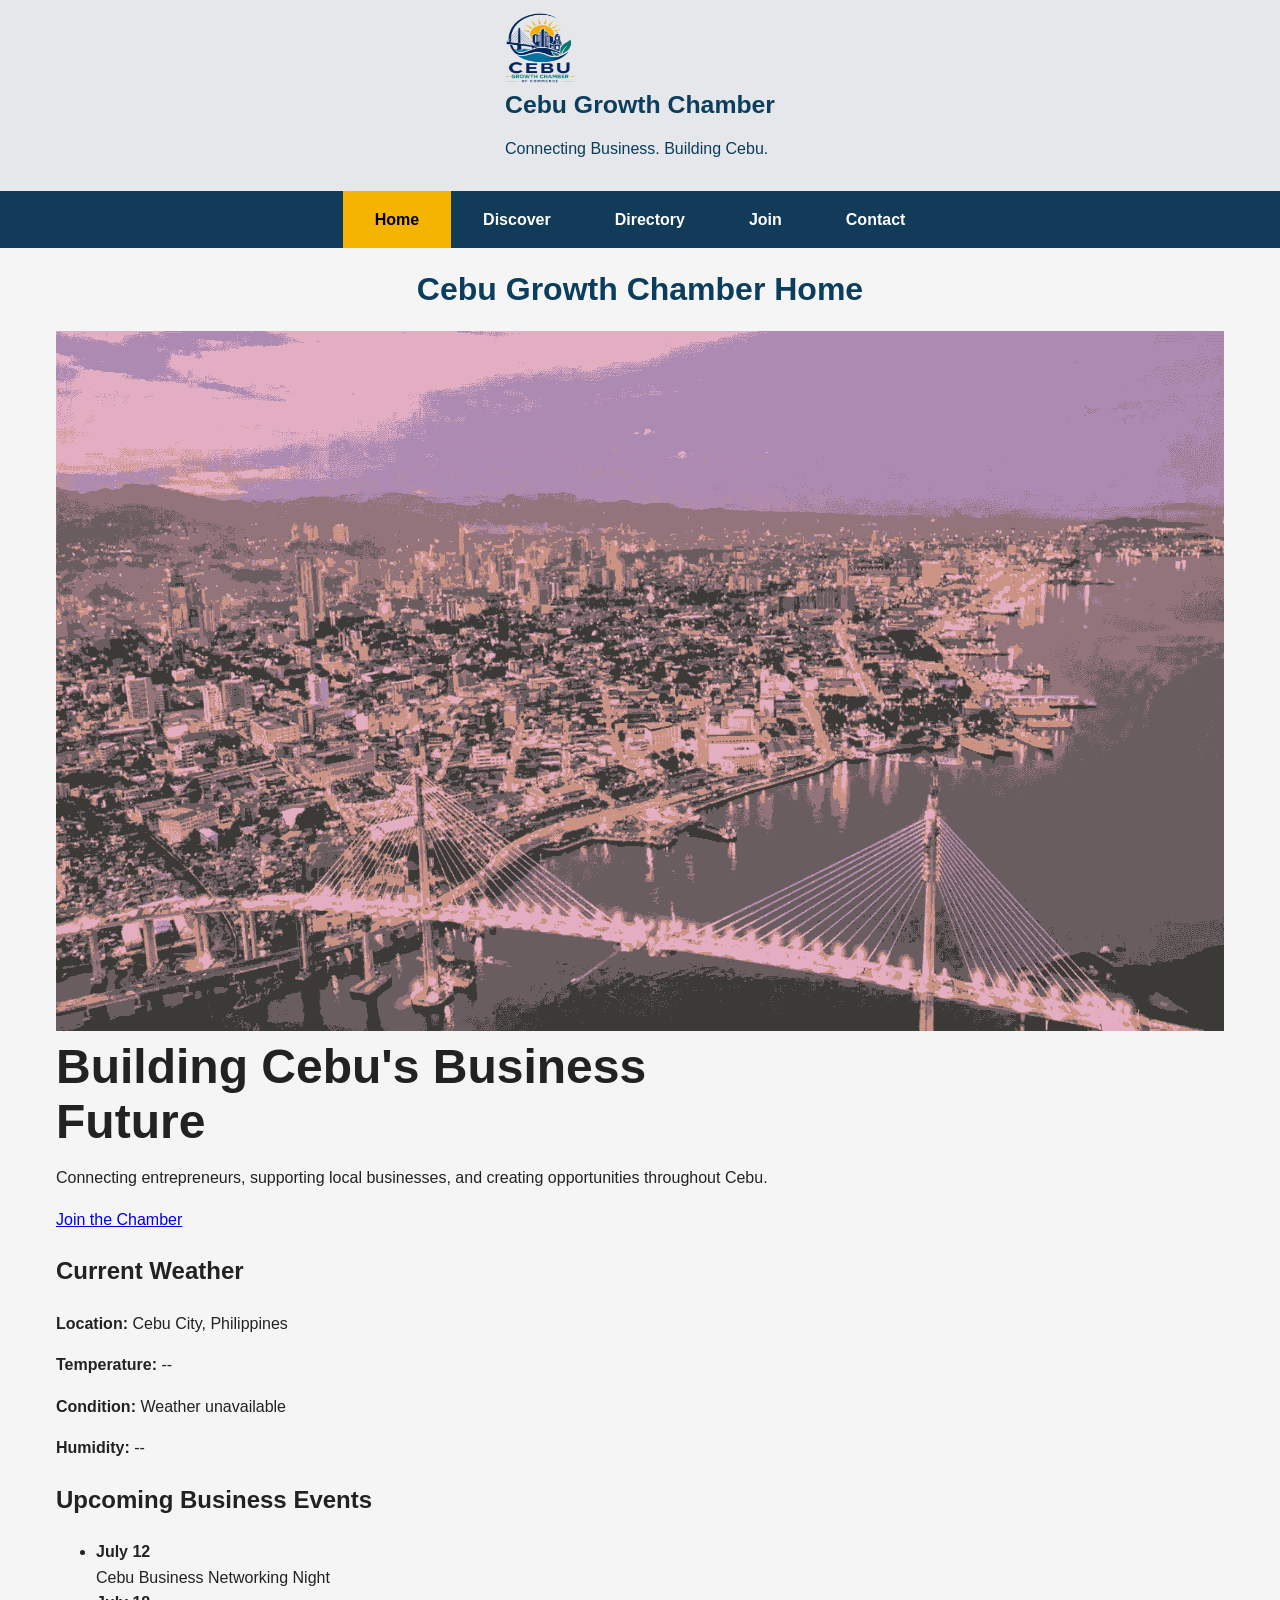
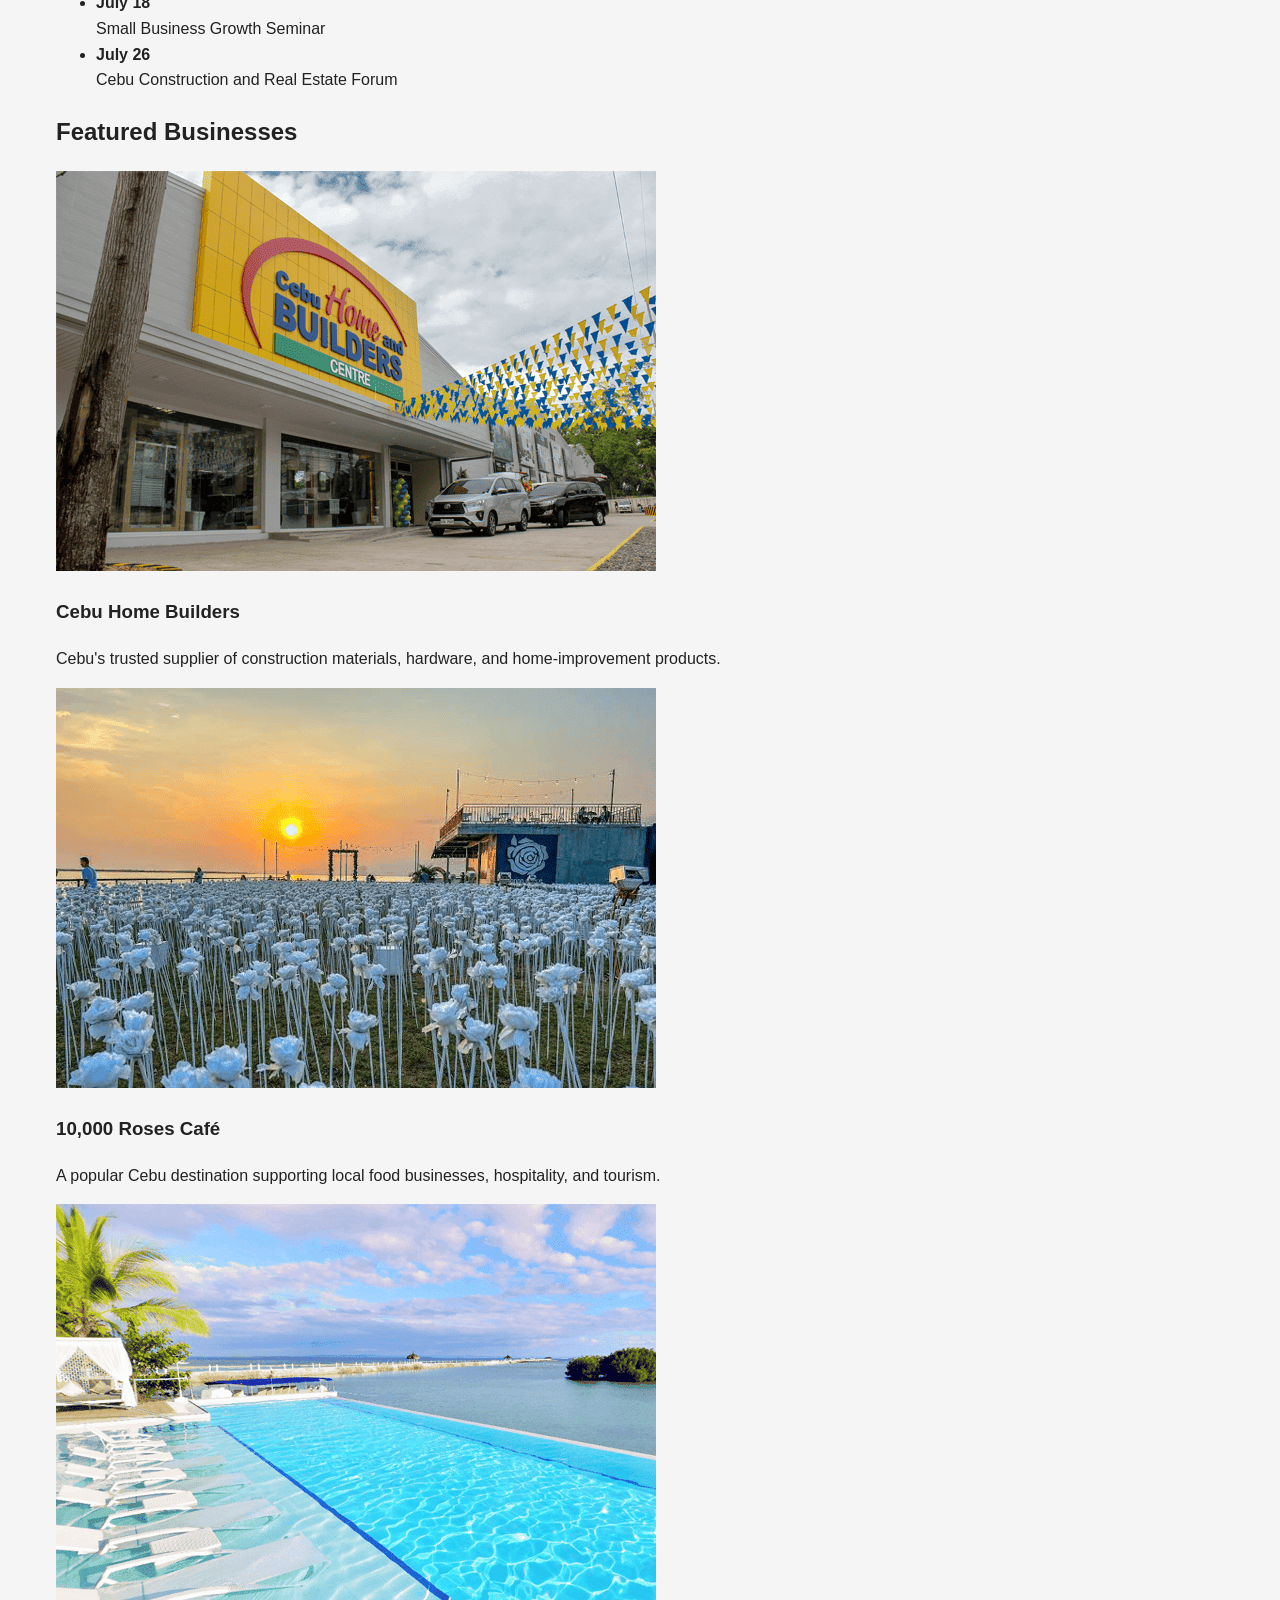
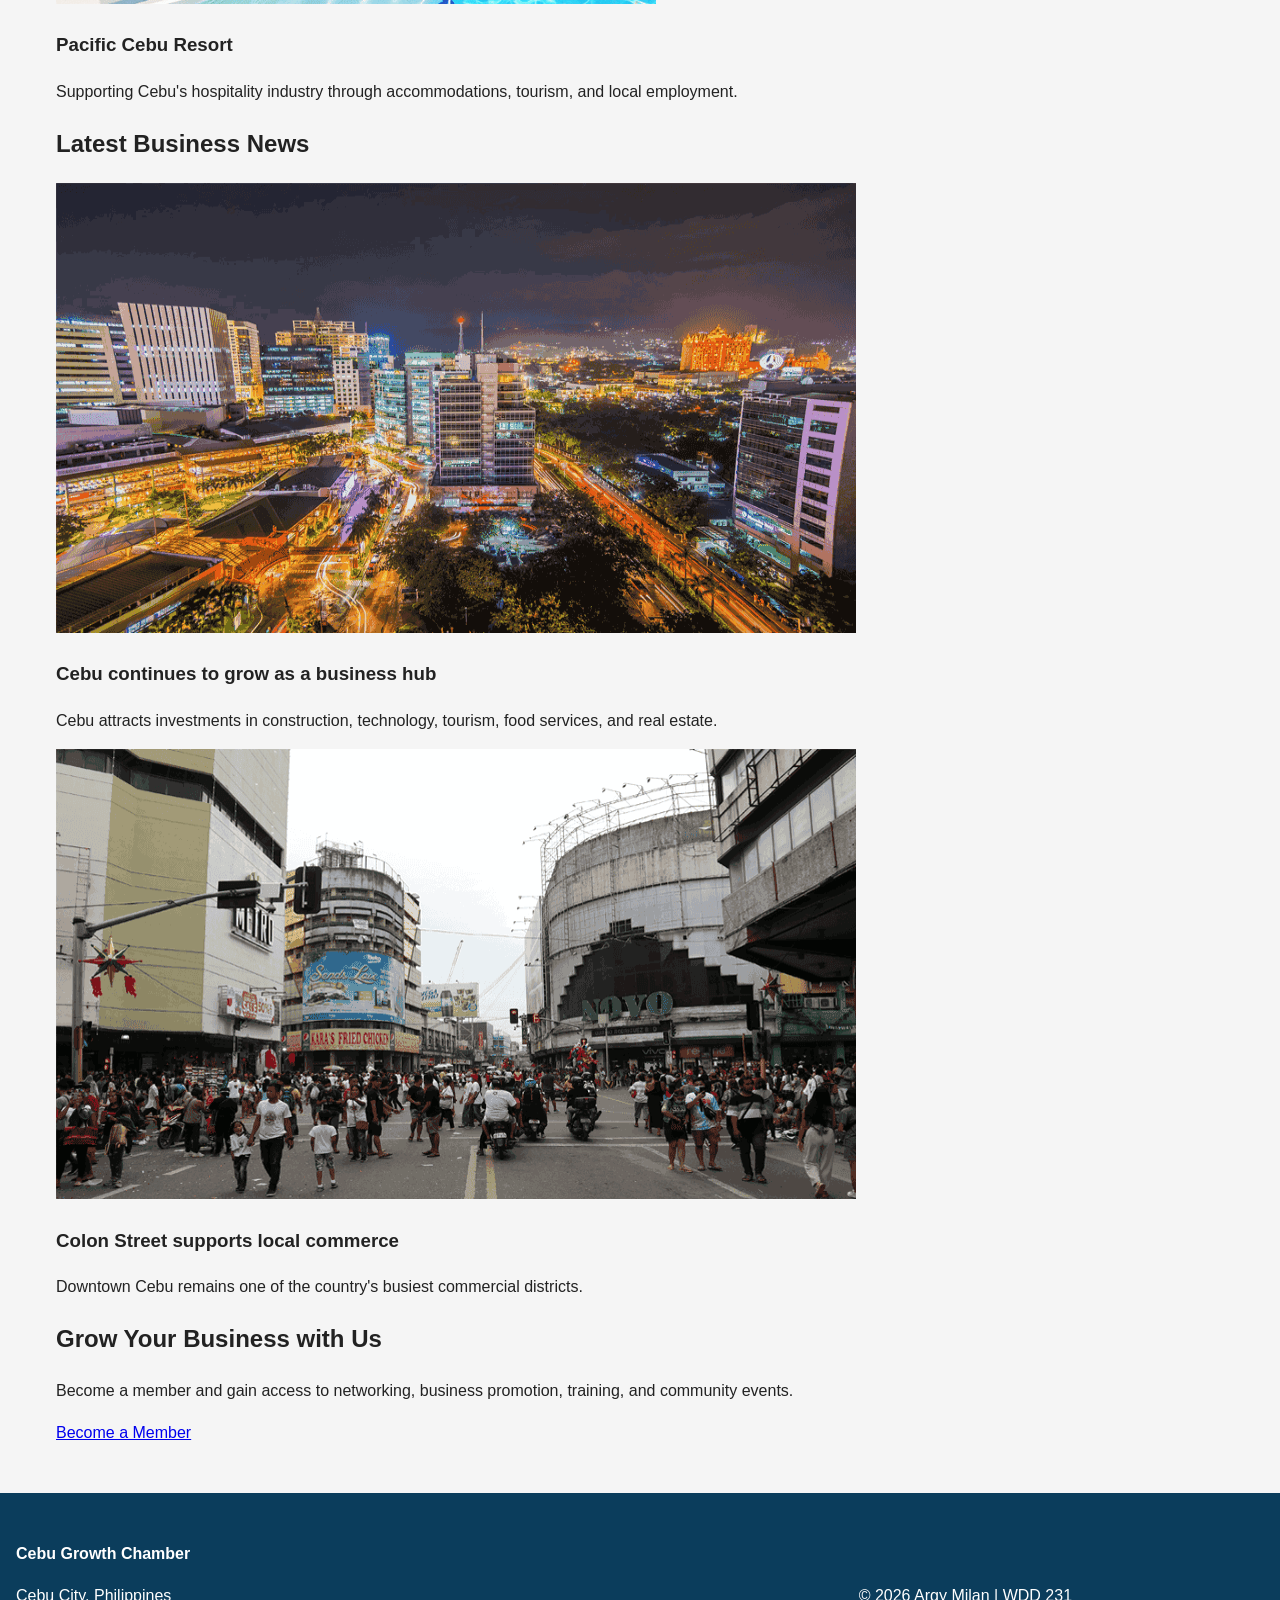
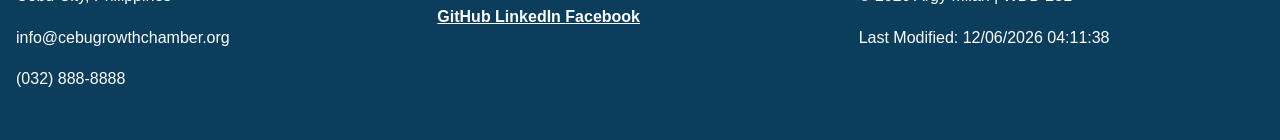
==== commit 4cc57a55: "Update code small" ====
--- a/index.html
+++ b/index.html
@@ -4,22 +4,38 @@
 <head>
     <meta charset="UTF-8">
     <meta name="viewport" content="width=device-width, initial-scale=1.0">
+
     <title>Cebu Growth Chamber | Home</title>
+
     <meta name="description"
         content="Cebu Growth Chamber of Commerce promotes Cebu businesses, tourism, investment, events, and entrepreneurship.">
+
     <meta name="author" content="Argy Milan">
+
     <link rel="icon" href="favicon.ico">
+
+    <!-- Open Graph / Facebook -->
     <meta property="og:title" content="Cebu Growth Chamber of Commerce">
+
     <meta property="og:description"
-        content="Connecting Cebu businesses, entrepreneurs, investors, and the local community.">
-    <meta property="og:image" content="https://rgmilan.github.io/wdd231/chamber/images/logo.svg">
+        content="Connecting Cebu businesses, entrepreneurs, investors, and the local community through events and opportunities.">
+
+    <meta property="og:image" content="https://rgmilan.github.io/wdd231/chamber/images/logo.png">
+
     <meta property="og:url" content="https://rgmilan.github.io/wdd231/chamber/">
+
+    <meta property="og:type" content="website">
+    <meta property="og:locale" content="en_PH">
+
     <link rel="preconnect" href="https://fonts.googleapis.com">
     <link rel="preconnect" href="https://fonts.gstatic.com" crossorigin>
+
     <link href="https://fonts.googleapis.com/css2?family=Roboto:wght@400;700&display=swap" rel="stylesheet">
+
     <link rel="stylesheet" href="styles/normalize.css">
     <link rel="stylesheet" href="styles/small.css">
     <link rel="stylesheet" href="styles/larger.css">
+
     <script src="scripts/navigation.js" defer></script>
     <script src="scripts/weather.js" defer></script>
     <script src="scripts/dates.js" defer></script>
@@ -29,101 +45,249 @@
     <header>
         <div class="logo-area">
             <img src="images/logo.png" alt="Cebu Growth Chamber logo" width="70" height="70">
+
             <div>
-                <h1>Cebu Growth Chamber</h1>
+                <span class="site-name">Cebu Growth Chamber</span>
                 <p>Connecting Business. Building Cebu.</p>
             </div>
         </div>
-        <button id="menu" aria-label="Open navigation menu"></button>
+
+        <button id="menu" type="button" aria-label="Open navigation menu" aria-expanded="false"
+            aria-controls="navigation"></button>
     </header>
+
     <nav id="navigation">
         <ul>
-            <li><a class="active" href="index.html">Home</a></li>
+            <li>
+                <a class="active" href="index.html" aria-current="page">
+                    Home
+                </a>
+            </li>
             <li><a href="discover.html">Discover</a></li>
             <li><a href="directory.html">Directory</a></li>
             <li><a href="join.html">Join</a></li>
             <li><a href="contact.html">Contact</a></li>
         </ul>
     </nav>
+
     <main>
+        <!-- The only h1 on the page -->
+        <h1 class="page-title">
+            Cebu Growth Chamber Home
+        </h1>
+
         <section class="hero">
-            <h2 class="visually-hidden">Welcome to Cebu Growth Chamber</h2>
+            <h2 class="visually-hidden">
+                Building Cebu's Business Future
+            </h2>
+
             <img src="images/cebu-skyline.png" alt="Cebu City skyline" width="1600" height="700">
+
             <div class="hero-overlay">
-                <h1>Building Cebu's Business Future</h1>
-                <p>Connecting entrepreneurs, supporting local businesses, and creating opportunities throughout Cebu.
+                <p class="hero-heading">
+                    Building Cebu's Business Future
                 </p>
-                <a href="join.html" class="cta-button">Join the Chamber</a>
-            </div>
-        </section>
+
+                <p>
+                    Connecting entrepreneurs, supporting local businesses,
+                    and creating opportunities throughout Cebu.
+                </p>
+
+                <a href="join.html" class="cta-button">
+                    Join the Chamber
+                </a>
+            </div>
+        </section>
+
         <section class="info-grid">
+            <h2 class="visually-hidden">
+                Cebu Weather and Business Events
+            </h2>
+
             <section class="card">
                 <h2>Current Weather</h2>
-                <p><strong>Location:</strong> Cebu City, Philippines</p>
-                <p><strong>Temperature:</strong> <span id="temperature">Loading...</span></p>
-                <p><strong>Condition:</strong> <span id="condition">Loading...</span></p>
-                <p><strong>Humidity:</strong> <span id="humidity">Loading...</span></p>
+
+                <div class="card-content">
+                    <p>
+                        <strong>Location:</strong>
+                        Cebu City, Philippines
+                    </p>
+
+                    <p>
+                        <strong>Temperature:</strong>
+                        <span id="temperature">Loading...</span>
+                    </p>
+
+                    <p>
+                        <strong>Condition:</strong>
+                        <span id="condition">Loading...</span>
+                    </p>
+
+                    <p>
+                        <strong>Humidity:</strong>
+                        <span id="humidity">Loading...</span>
+                    </p>
+                </div>
             </section>
+
             <section class="card">
                 <h2>Upcoming Business Events</h2>
-                <ul>
-                    <li><strong>July 12</strong><br>Cebu Business Networking Night</li>
-                    <li><strong>July 18</strong><br>Small Business Growth Seminar</li>
-                    <li><strong>July 26</strong><br>Cebu Construction and Real Estate Forum</li>
-                </ul>
+
+                <div class="card-content">
+                    <ul>
+                        <li>
+                            <strong>July 12</strong><br>
+                            Cebu Business Networking Night
+                        </li>
+
+                        <li>
+                            <strong>July 18</strong><br>
+                            Small Business Growth Seminar
+                        </li>
+
+                        <li>
+                            <strong>July 26</strong><br>
+                            Cebu Construction and Real Estate Forum
+                        </li>
+                    </ul>
+                </div>
             </section>
         </section>
+
         <section class="spotlights">
             <h2>Featured Businesses</h2>
+
             <div class="business-grid">
-                <article class="business-card"><img src="images/cebu-home-builders.png" alt="Cebu Home Builders"
+                <article class="business-card">
+                    <img src="images/cebu-home-builders.png" alt="Cebu Home Builders storefront" width="600"
+                        height="400" loading="lazy">
+
+                    <h3>Cebu Home Builders</h3>
+
+                    <p>
+                        Cebu's trusted supplier of construction materials,
+                        hardware, and home-improvement products.
+                    </p>
+                </article>
+
+                <article class="business-card">
+                    <img src="images/10000-roses-cafe.png" alt="10,000 Roses Café in Cordova, Cebu" width="600"
+                        height="400" loading="lazy">
+
+                    <h3>10,000 Roses Café</h3>
+
+                    <p>
+                        A popular Cebu destination supporting local food
+                        businesses, hospitality, and tourism.
+                    </p>
+                </article>
+
+                <article class="business-card">
+                    <img src="images/pacific-cebu-resort.png" alt="Pacific Cebu Resort" width="600" height="400"
                         loading="lazy">
-                    <h3>Cebu Home Builders</h3>
-                    <p>Cebu's trusted supplier of construction materials, hardware, and home improvement products.</p>
-                </article>
-                <article class="business-card"><img src="images/10000-roses-cafe.png" alt="10000 Roses Café"
-                        loading="lazy">
-                    <h3>10,000 Roses Café</h3>
-                    <p>A popular Cebu destination supporting local food businesses and tourism.</p>
-                </article>
-                <article class="business-card"><img src="images/pacific-cebu-resort.png" alt="Pacific Cebu Resort"
-                        loading="lazy">
+
                     <h3>Pacific Cebu Resort</h3>
-                    <p>Supporting Cebu's hospitality industry through accommodations and local employment.</p>
-                </article>
-            </div>
-        </section>
+
+                    <p>
+                        Supporting Cebu's hospitality industry through
+                        accommodations, tourism, and local employment.
+                    </p>
+                </article>
+            </div>
+        </section>
+
         <section class="news">
             <h2>Latest Business News</h2>
+
             <div class="news-grid">
-                <article><img src="images/cebu-business-hub.png" alt="Cebu business hub" loading="lazy">
-                    <h3>Cebu continues to grow as a business hub</h3>
-                    <p>Cebu attracts investments in construction, technology, tourism, and real estate.</p>
-                </article>
-                <article><img src="images/cebu-colon.png" alt="Colon Street Cebu" loading="lazy">
-                    <h3>Colon Street supports local commerce</h3>
-                    <p>Downtown Cebu remains one of the country's busiest commercial districts.</p>
-                </article>
-            </div>
-        </section>
+                <article class="news-card">
+                    <img src="images/cebu-business-hub.png" alt="Modern Cebu business district" width="800" height="450"
+                        loading="lazy">
+
+                    <div class="news-content">
+                        <h3>Cebu continues to grow as a business hub</h3>
+
+                        <p>
+                            Cebu attracts investments in construction, technology,
+                            tourism, food services, and real estate.
+                        </p>
+                    </div>
+                </article>
+
+                <article class="news-card">
+                    <img src="images/cebu-colon.png" alt="Businesses along Colon Street in Cebu City" width="800"
+                        height="450" loading="lazy">
+
+                    <div class="news-content">
+                        <h3>Colon Street supports local commerce</h3>
+
+                        <p>
+                            Downtown Cebu remains one of the country's busiest
+                            commercial districts.
+                        </p>
+                    </div>
+                </article>
+            </div>
+        </section>
+
         <section class="join-banner">
             <h2>Grow Your Business with Us</h2>
-            <p>Become a member and gain access to networking, business promotion, training, and community events.</p>
-            <a href="join.html" class="cta-button">Become a Member</a>
+
+            <p>
+                Become a member and gain access to networking, business
+                promotion, training, and community events.
+            </p>
+
+            <a href="join.html" class="cta-button">
+                Become a Member
+            </a>
         </section>
     </main>
+
     <footer>
         <section>
-            <h3>Cebu Growth Chamber</h3>
+            <h2 class="visually-hidden">
+                Chamber Contact Information
+            </h2>
+
+            <p class="footer-heading">
+                Cebu Growth Chamber
+            </p>
+
             <p>Cebu City, Philippines</p>
             <p>info@cebugrowthchamber.org</p>
             <p>(032) 888-8888</p>
         </section>
-        <section class="socials"><a href="https://github.com/rgmilan" target="_blank" rel="noopener">GitHub</a><a
-                href="https://linkedin.com" target="_blank" rel="noopener">LinkedIn</a><a href="https://facebook.com"
-                target="_blank" rel="noopener">Facebook</a></section>
+
+        <section class="socials">
+            <h2 class="visually-hidden">
+                Social Media Links
+            </h2>
+
+            <a href="https://github.com/rgmilan" target="_blank" rel="noopener">
+                GitHub
+            </a>
+
+            <a href="https://linkedin.com" target="_blank" rel="noopener">
+                LinkedIn
+            </a>
+
+            <a href="https://facebook.com" target="_blank" rel="noopener">
+                Facebook
+            </a>
+        </section>
+
         <section>
-            <p>&copy; <span id="currentyear"></span> Argy Milan | WDD 231</p>
+            <h2 class="visually-hidden">
+                Project Information
+            </h2>
+
+            <p>
+                &copy;
+                <span id="currentyear"></span>
+                Argy Milan | WDD 231
+            </p>
+
             <p id="lastModified"></p>
         </section>
     </footer>
--- a/styles/small.css
+++ b/styles/small.css
@@ -198,4 +198,29 @@
     gap: 1rem;
     margin: 1rem 0;
     flex-wrap: wrap;
+}
+
+.site-name {
+    display: block;
+    font-size: 1.55rem;
+    font-weight: 700;
+    line-height: 1.2;
+}
+
+.page-title {
+    margin: 0 0 1rem;
+    color: #0b3d5c;
+    text-align: center;
+}
+
+.hero-heading {
+    max-width: 700px;
+    margin: 0 0 0.75rem;
+    font-size: clamp(2rem, 8vw, 3rem);
+    font-weight: 700;
+    line-height: 1.15;
+}
+
+.footer-heading {
+    font-weight: 700;
 }
